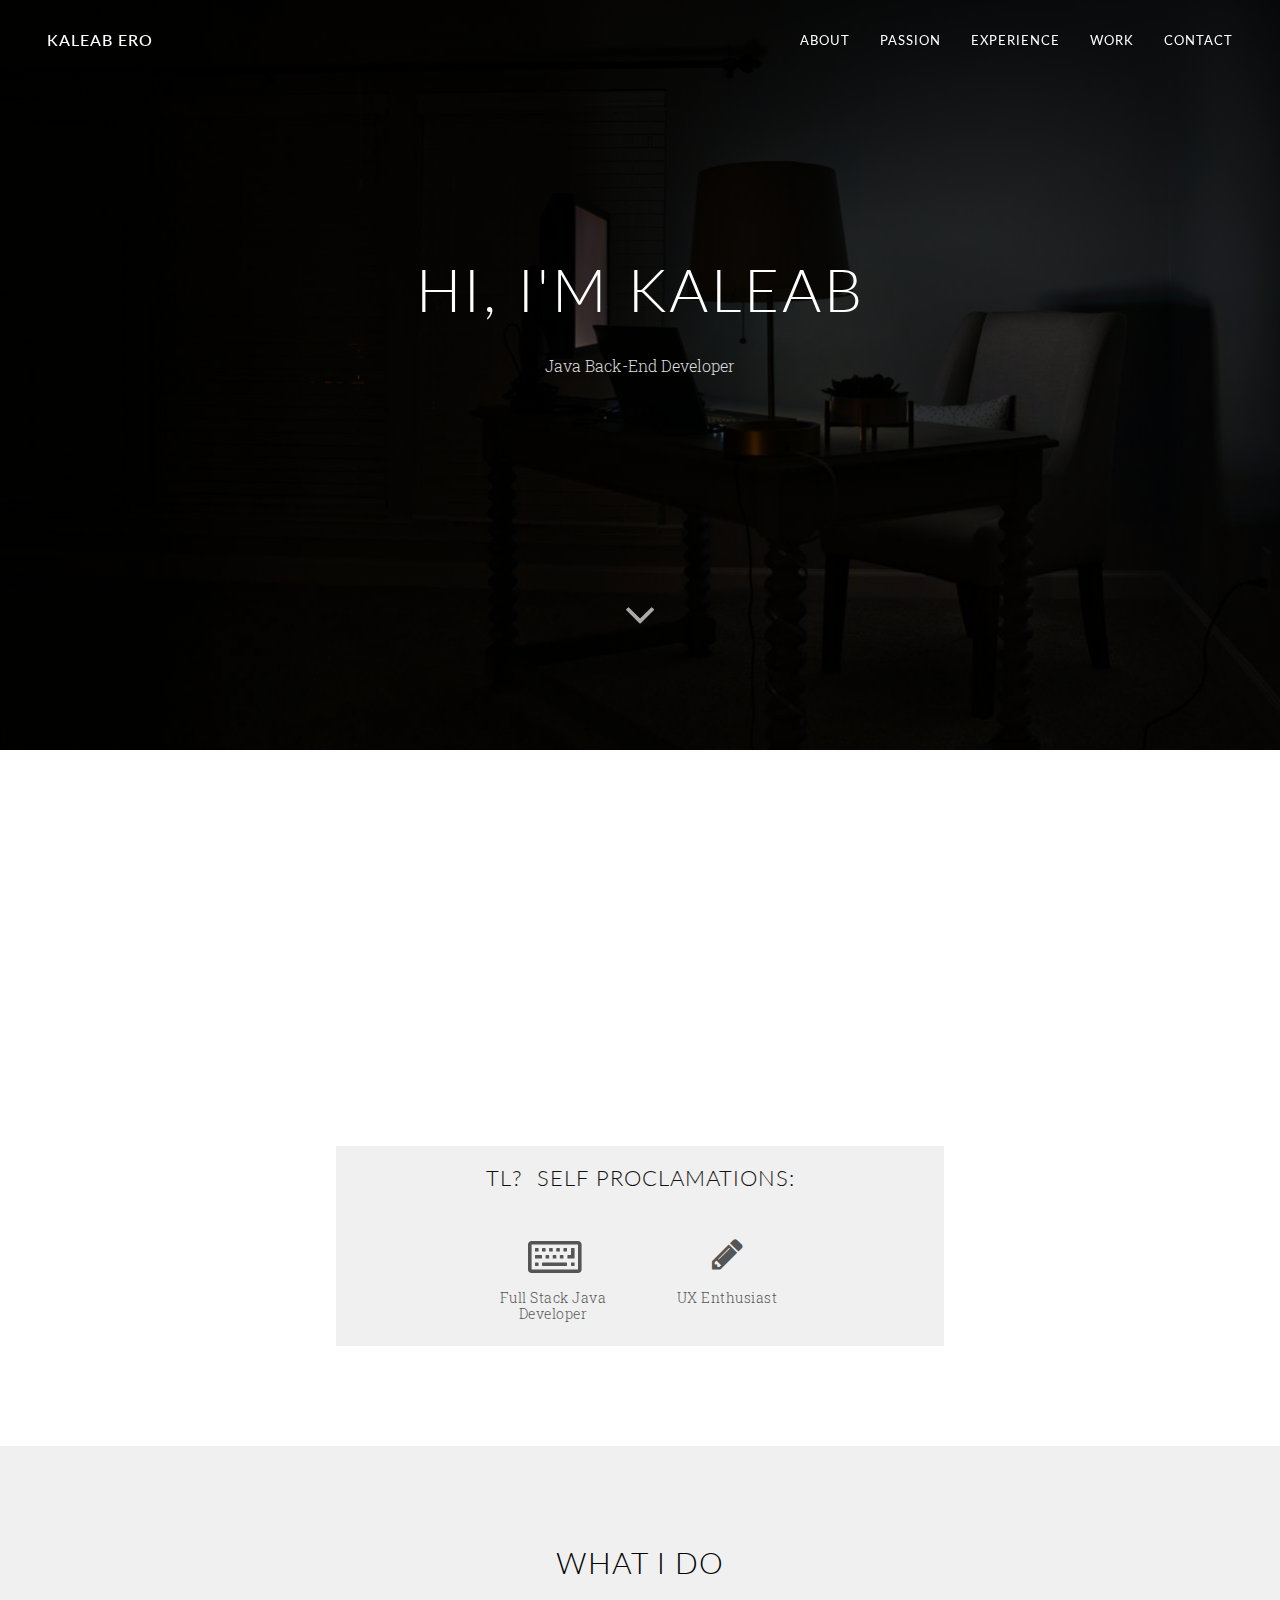
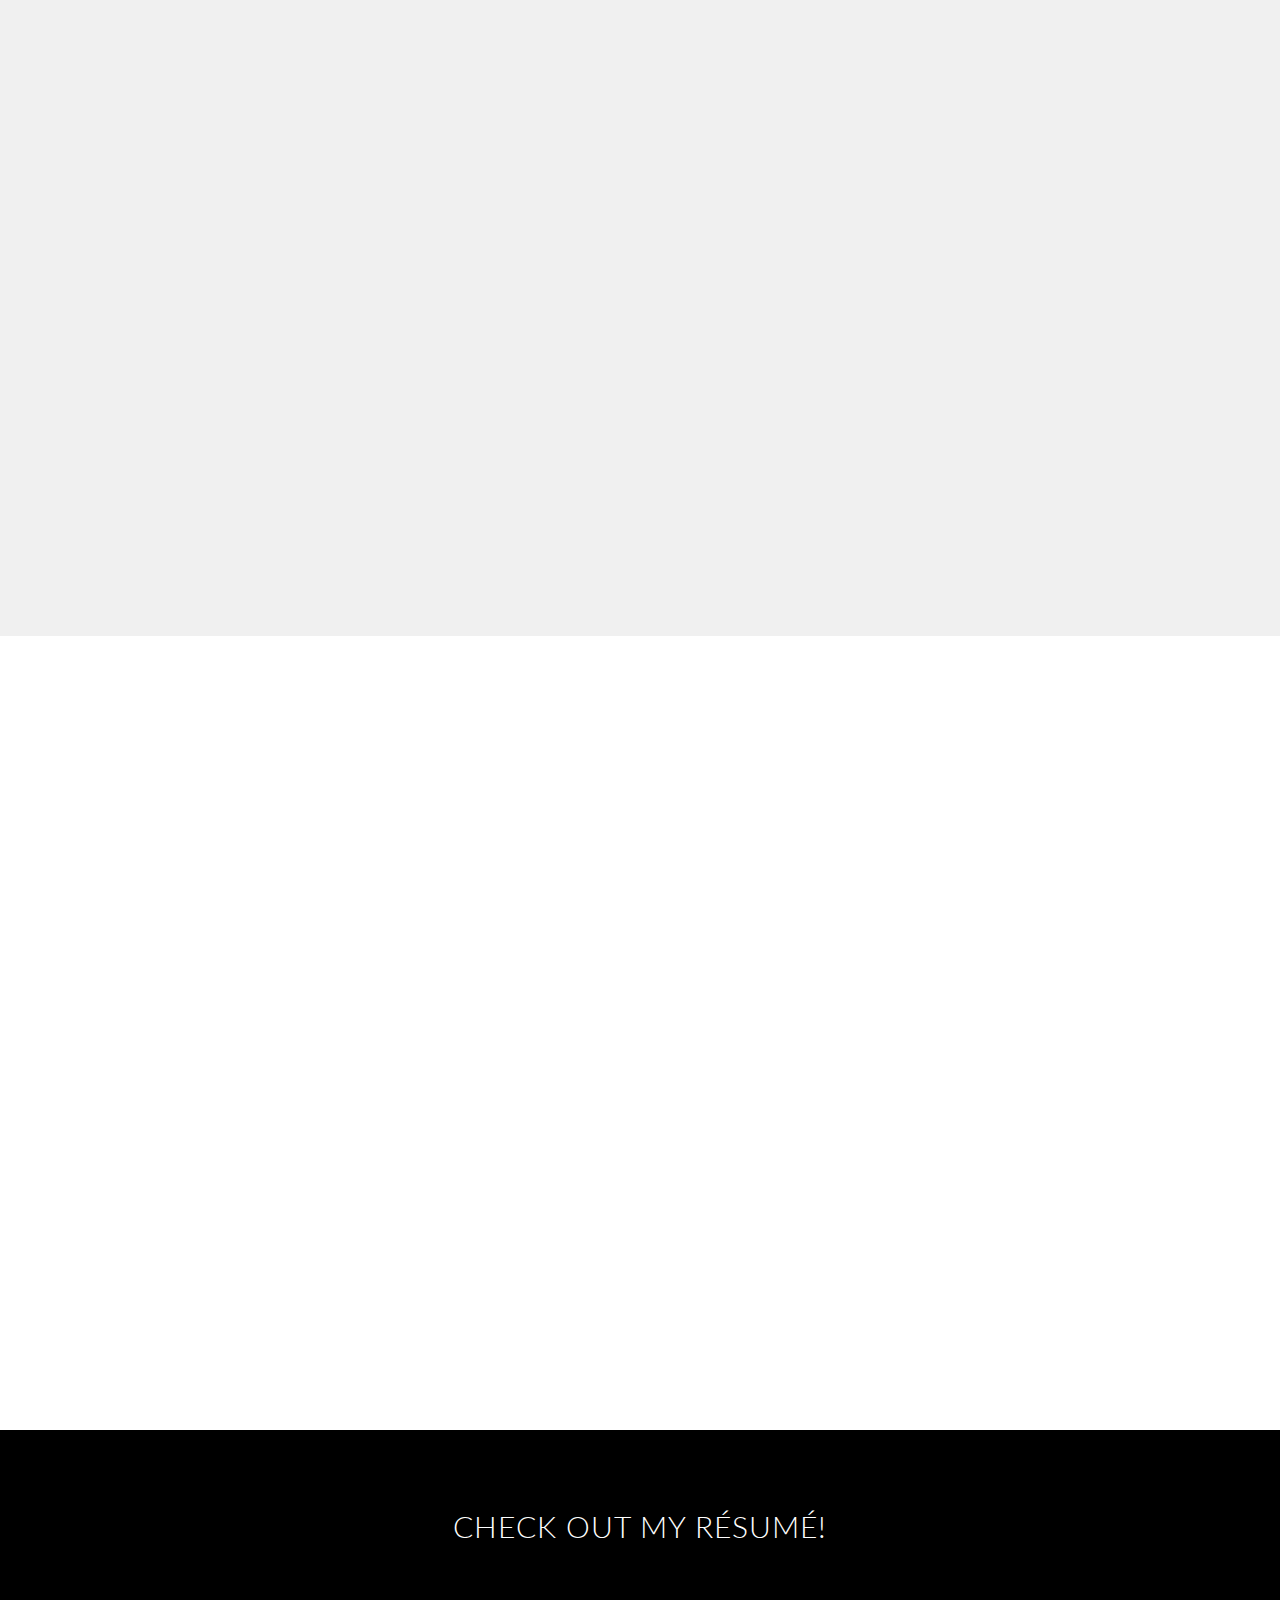
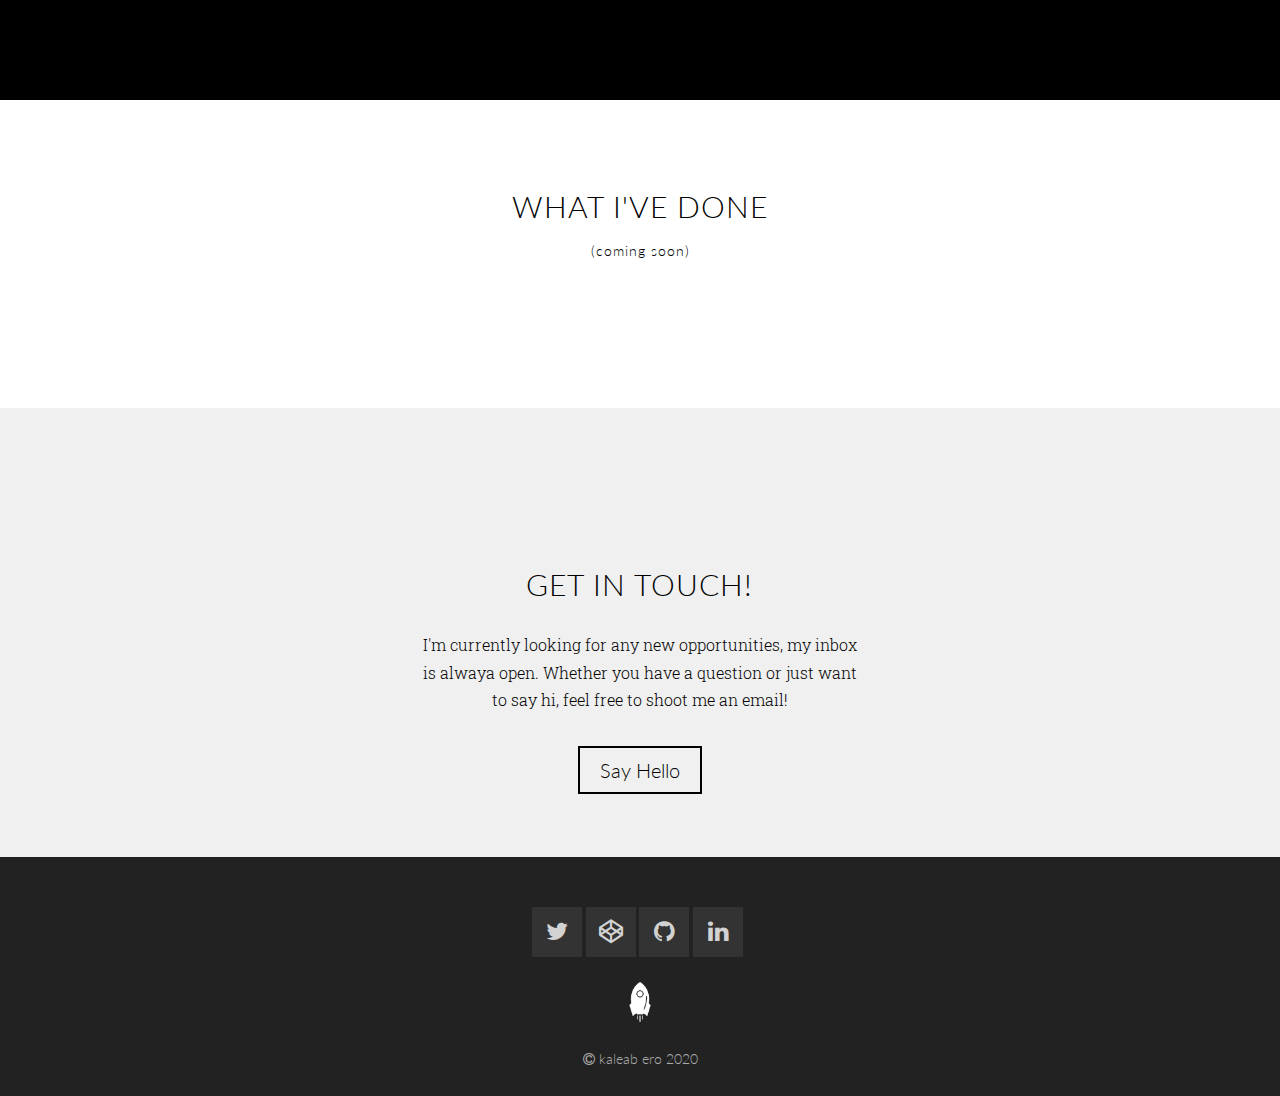
==== index.html @ da9c7adb "initialize changes" ====
<!DOCTYPE html>
<html lang="en">

<head prefix="og: http://ogp.me/ns#">
    <title>Kaleab Ero | Full Stack Java Developer </title>
    <meta charset="utf-8">
    <meta name="viewport" content="width=device-width, initial-scale=1.0" />
    <meta name="keywords" content="kaleab ero, kaleab, kaleab, kaleab-ero maharishi international university, university, student, web, website, computer, software, developer" />
    <meta name="author" content="Kaleab Ero" />
    <meta name="description" content="Web developer, UX Enthusiast, and everything in between." />
    <meta property="og:description" content="Web developer, UX Enthusiast, and everything in between." />
    <meta prefix="og: http://ogp.me/ns#" property="og:image" content="http://brittanychiang.com/img/social-image.png" />
    <meta property="og:image:type" content="image/png" />
    <meta property="og:title" content="Grima ero's Personal Website" />
    <!-- <meta property="og:url" content="" /> -->
    <meta property="og:type" content="website" />
    <link rel="shortcut icon" > <!--href="img/logo-transparent-00009C.png"-->
    <link rel="stylesheet" type="text/css" href="css/bootstrap.css">
    <link rel="stylesheet" type="text/css" href="font-awesome/css/font-awesome.min.css">
    <link rel="stylesheet" type="text/css" href="css/animate.css">
    <link rel="stylesheet" type="text/css" href="css/normalize.css">
    <link rel="stylesheet" type="text/css" href="css/styles.css">
    <link rel="stylesheet" type="text/css" href='https://fonts.googleapis.com/css?family=Lato:400,100,100italic,300,300italic,400italic,700,900,900italic,700italic'>
    <link rel="stylesheet" type="text/css" href='https://fonts.googleapis.com/css?family=Roboto+Slab:400,700,300,100'>
    <script src="https://ajax.googleapis.com/ajax/libs/jquery/1.11.1/jquery.min.js"></script>
</head>

<body id="page-top" data-spy="scroll" data-target=".navbar-custom" data-offset="100">
    <!-- <div id="loader-wrapper">
        <div id="loader"></div>
        <div class="loader-section section-top"></div>
        <div class="loader-section section-bottom"></div>
    </div> -->
    <div id="content">
        <!-- Navigation -->
        <nav class="navbar navbar-custom navbar-fixed-top" role="navigation">
            <div class="container">
                <div class="navbar-header page-scroll">
                    <button type="button" class="navbar-toggle" data-toggle="collapse" data-target=".navbar-main-collapse">
                        <i class="fa fa-2x fa-bars"></i>
                    </button>
                    <a class="navbar-brand page-scroll" href="https://kaleabero.github.io/V1/">
                        <!-- <img src="img/logo-transparent-white-30pt.png" /></a> --> kaleab ero
                </div>
                <div class="collapse navbar-collapse navbar-main-collapse">
                    <ul class="nav navbar-nav navbar-right">
                        <li class="hidden">
                            <a class="page-scroll" href="#page-top"></a>
                        </li>
                        <li><a class="page-scroll" href="#about">About</a></li>
                        <li><a class="page-scroll" href="#services">Passion</a></li>
                        <li><a class="page-scroll" href="#experience">Experience</a></li>
                        <li><a class="page-scroll" href="#portfolio">Work</a></li>
                        <li><a class="page-scroll" href="#contact">Contact</a></li>
                    </ul>
                </div>
            </div>
        </nav>
        <!-- Section: Introduction -->
        <section id="intro" class="intro text-center">
            <div class="overlay">
                <div class="intro-content">
                    <h1 class="animated fadeInDown delay-05s">Hi, I'm kaleab</strong>
                    </h1>
                    <p class="subtitle animated fadeInUp delay-05s">Java Back-End Developer</p>
                    <a class="fa fa-angle-down page-scroll" href="#about"></a>
                </div>
            </div>
        </section>
        <!-- Section: About -->
        <section id="about" class="text-center">
            <div class="overlay">
                <div class="container">
                    <div class="row">
                        <div class="col-md-8 col-md-offset-2 wp1">
                            <h2>A Little Bit About Me</h2>
                            <img src="img/headshot1-square4.JPG" class='img-circle' />
                            <p>
                                Hey! My name is kaleab, a java developer with a passion for back-end development and design. I'm highly skilled java back-end developer with 4 years of hands-on experience participating in the design and development of large-scale applications throughout the complete software development.
                                <br>
                                <br> When I'm not on the computer, I enjoy hiking, swimming, and petting dogs.
                            </p>
                        </div>
                    </div>
                    <div class="row text-center">
                        <div id="tl-dr">
                            <h3>TL?&nbsp;&nbsp;Self Proclamations:</h3>
                            <!-- <h4>Self Proclamations:</h4> -->
                            <div class="tldr-proc">
                                <div class="tldr-icon" id="tldr-keyboard"><i class="fa fa-keyboard-o"></i></div>
                                <h5>Full Stack Java Developer</h5>
                            </div>
                            <div class="tldr-proc">
                                <div class="tldr-icon"><i class="fa fa-pencil"></i></div>
                                <h5>UX Enthusiast</h5>
                            </div>
                            <div>
                            </div>
                        </div>
                    </div>
        </section>
        <!-- /Section: About -->
        <!-- Section: Services (Passions) -->
        <section id="services" class="text-center">
            <div class="container">
                <div class="row">
                    <div class="col-md-12">
                        <h2>What I Do</h2>
                        <div class="spacer-10"></div>
                        <div class="col-md-4 wp2">
                            <div class="icon"><i class="fa fa-laptop"></i></div>
                            <h3>Design</h3>
                            <p>Design isn't just what a product looks like and feels like on the outside. Design encompasses the internal functionality of a product as well as the overall user experience. I strive to design system and experiences that people can enjoy on all digital mediums.
                            </p>
                        </div>
                        <div class="col-md-4 wp2 delay-025s">
                            <div class="icon"><i class="fa fa-code"></i></div>
                            <h3>Development</h3>
                            <p>With a strong foundation in computer science, I'm passionate about system design and development, and interested in web and mobile app development. As I grow as a developer, I hope to write clean, readable code that can be used by others and leveraged to create beautiful software.</p>
                        </div>
                        <div class="col-md-4 wp2 delay-05s">
                            <div class="icon"><i class="fa fa-lightbulb-o"></i></div>
                            <h3>Involvement</h3>
                            <!--At Gondar University, I'm currently the web chair for <a href="http://nuwit.ccs.neu.edu" target="_blank">nuWiT</a> (NU Women in Tech) as well as a Teaching Assistant for the undergrad HCI course. -->
                            <p>I've been involved with the #HACK organization, and the INDIGITOUS organization as a problem-solver for solving different current issues.</p>
                        </div>
                    </div>
                </div>
            </div>
        </section>
        <!-- Section: Experience -->
        <section id="experience">
            <div class="container">
                <div class="row">
                    <div class="col-md-12">
                        <div class="col-md-10 col-md-offset-1 text-center wp3">
                            <h2>Experience</h2>
                            <p>I've been doing enterprise application for about 4 years, and I'm always eager to learn more in this fast paced industry.</p>
                        </div>
                        <!-- <div class="col-lg-12 col-md-8 col-xs-8 skills">
                            <ul class="skills-bar-container">
                                <label>HTML5</label>
                                <span class="percent" id="html-percent"></span>
                                <li>
                                    <span class="progressbar progressred wp3-1" id="progress-1"></span>
                                </li>
                                <label>CSS3 / Sass</label>
                                <span class="percent" id="css-percent"></span>
                                <li>
                                    <span class="progressbar progressblue wp3-2" id="progress-2"></span>
                                </li>
                                <label>Javascript / jQuery</label>
                                <span class="percent" id="javascript-percent"></span>
                                <li>
                                    <span class="progressbar progresspurple wp3-3" id="progress-3"></span>
                                </li>
                                <label>Java</label>
                                <span class="percent" id="angular-percent"></span>
                                <li>
                                    <span class="progressbar progressgreen wp3-4" id="progress-4"></span>
                                </li>
                                <label>MEAN Stack</label>
                                <span class="percent" id="php-percent"></span>
                                <li>
                                    <span class="progressbar progressorange wp3-5" id="progress-5"></span>
                                </li>
                            </ul>
                        </div> -->
                        <div class="col-sm-offset-1 col-xs-12 col-sm-6 col-md-10 skills-section wp3">
                            <h3>Some technologies I've worked with:</h3>
                            <div class="row">
                                <div class="col-xs-3 col-sm-2 col-md-2 skill-icon"><img class="img-responsive" src="img/skills/java.png"></div>
                                <div class="col-xs-3 col-sm-2 col-md-2 skill-icon"><img class="img-responsive" src="img/skills/spring.png" id="spring"></div>
                                <div class="col-xs-3 col-sm-2 col-md-2 skill-icon"><img class="img-responsive" src="img/skills/thymeleaf.png" id="thymeleaf"></div>
                                <!-- <div class="col-xs-3 col-sm-2 col-md-2 skill-icon"><img class="img-responsive" src="img/skills/springcloud.png" id="springcloud"></div> -->
                                <!-- <div class="col-xs-3 col-sm-2 col-md-2 skill-icon"><img class="img-responsive" src="img/skills/sass.png" id="sass"></div> -->
                                <div class="col-xs-3 col-sm-2 col-md-2 skill-icon"><img class="img-responsive" src="img/skills/html.png" id="html"></div>
                                <div class="col-xs-3 col-sm-2 col-md-2 skill-icon"><img class="img-responsive" src="img/skills/css.png" id="css"></div>
                                <div class="col-xs-3 col-sm-2 col-md-2 skill-icon"><img class="img-responsive" src="img/skills/js.png" id="js"></div>
                                <!-- <div class="col-xs-3 col-sm-2 col-md-2 skill-icon"><img class="img-responsive" src="img/skills/typescript.jpg" id="typescript"></div> -->
                                <!-- <div class="col-xs-3 col-sm-2 col-md-2 skill-icon"><img class="img-responsive" src="img/skills/python.png" id="python"></div> -->
                                <!-- <div class="col-xs-3 col-sm-2 col-md-2 skill-icon"><img class="img-responsive" src="img/skills/jquery.png" id="jquery"></div> -->
                                
                                <!-- <div class="col-xs-3 col-sm-2 col-md-2 skill-icon"><img class="img-responsive" src="img/skills/bootstrap.png" id="bootstrap"></div> -->
                                <!-- <div class="col-xs-3 col-sm-2 col-md-2 skill-icon"><img class="img-responsive" src="img/skills/C#.png" id="c#"></div> -->
                                <!-- <div class="col-xs-3 col-sm-2 col-md-2 skill-icon"><img class="img-responsive" src="img/skills/.net core.png" id="netcore"></div> -->
                                <!-- <div class="col-xs-3 col-sm-2 col-md-2 skill-icon"><img class="img-responsive" src="img/skills/foundation.png" id="foundation"></div> -->
                                <!-- <div class="col-xs-3 col-sm-2 col-md-2 skill-icon"><img class="img-responsive" src="img/skills/angular.png"></div> -->
                                <!-- <div class="col-xs-3 col-sm-2 col-md-2 skill-icon"><img class="img-responsive" src="img/skills/node.png" id="node"></div> -->
                                <div class="col-xs-3 col-sm-2 col-md-2 skill-icon"><img class="img-responsive" src="img/skills/sql.png" id="sql"></div>
                                <div class="col-xs-3 col-sm-2 col-md-2 skill-icon"><img class="img-responsive" src="img/skills/mongodb.png" id="mongodb"></div>
                                <div class="col-xs-3 col-sm-2 col-md-2 skill-icon"><img class="img-responsive" src="img/skills/postman.jpeg" id="postman"></div>
                                <div class="col-xs-3 col-sm-2 col-md-2 skill-icon"><img class="img-responsive" src="img/skills/github.png"></div>
                                <div class="col-xs-3 col-sm-2 col-md-2 skill-icon"><img class="img-responsive" src="img/skills/docker.png" id="docker"></div>
                                <!-- <div class="col-xs-3 col-sm-2 col-md-2 skill-icon"><img class="img-responsive" src="img/skills/photoshop.png"></div> -->
                                <!-- <div class="col-xs-3 col-sm-2 col-md-2 skill-icon"><img class="img-responsive" src="img/skills/indesign.png"></div> -->
                                <div class="col-xs-3 col-sm-2 col-md-2 skill-icon"><img class="img-responsive" src="img/skills/jira.png"></div>
                                <div class="col-xs-3 col-sm-2 col-md-2 skill-icon"><img class="img-responsive" src="img/skills/linux.png"></div>
                                <div class="col-xs-3 col-sm-2 col-md-2 skill-icon"><img class="img-responsive" src="img/skills/windows.jpg" id="windows"></div>
                                <!-- <div class="col-xs-3 col-sm-2 col-md-2 skill-icon"><img class="img-responsive" src="img/skills/tumblr.png"></div> -->
                            </div>
                        </div>
                        <!-- <div class="col-xs-12 col-sm-offset-1 col-sm-4 col-md-offset-1 col-md-3 employment wp3">
                            <div class="text-center places-worked">
                                <h3>Where I've Worked:</h3> -->
                                <!-- <a href="http://www.starry.com/" target="_blank">
                                    <img id="starry-logo" src="img/starry-logo.png" alt="Starry" />
                                </a> -->
                                <!-- <a href="http://www.mullenloweus.com/" target="_blank">
                                    <img id="mullen-logo" src="img/mullen-octopus.png" alt="Mullen" />
                                </a>
                                <a href="http://www.ccs.neu.edu/" target="_blank">
                                    <img id="nu-logo" src="img/nu-logo.png" alt="Northeastern" />
                                </a>
                                <a href="#" target="_blank">
                                    Custor Computing plc
                                </a>
                            </div>
                        </div> -->
                    </div>
                    <!-- /col-->
                </div>
                <!-- /row -->
            </div>
            <!-- Container-->
        </section>
        <!-- /Section: Experience -->
        <!-- Section: Resume -->
        <section id="resume">
            <div class="text-center">
                <div class="overlay">
                    <div class="container">
                        <div class="row">
                            <div class="col-md-12">
                                <h2>Check out my résumé!</h2>
                                <div id="resume-button">
                                    <a class="resume-btn wp4" href="erokaleabResume.pdf" target="_blank">Grab A Copy</a>
                                </div>
                            </div>
                        </div>
                        <!-- row -->
                    </div>
                    <!-- container -->
                </div>
            </div>
        </section>
        <!-- /Section: Resume -->
        <!-- Section: Portfolio -->
        <section id="portfolio">
            <div class="container">
                <div class="col-lg-12 text-center">
                    <h2 class="section-heading">What I've Done</h2>
                    <h5 class="coming-soon">(coming soon)</h5>
                </div>
                <!-- <div class="row portfolio-row"> -->
                    <!-- <div class="portfolio-item-wrapper wp5">
                        <div class="portfolio-item" data-toggle="modal" href="#courseSourceModal">
                            <div class="portfolio-overlay"></div>
                            <div class="links">
                                <a class="image-link"><i class="fa fa-search-plus"></i></a> -->
                                <!-- <a href="https://google.com" target="_blank"><i class="fa fa-link"></i></a> -->
                            <!-- </div>
                            <img src="img/CourseSource.png" alt="image">
                            <div class="portfolio-info">
                                <h3>CourseSource</h3>
                            </div>
                        </div>
                    </div> -->
                    <!-- <div class="portfolio-item-wrapper wp5">
                        <div class="portfolio-item" data-toggle="modal" href="#feedbackLoopModal">
                            <div class="portfolio-overlay"></div>
                            <div class="links">
                                <a class="image-link"><i class="fa fa-search-plus"></i></a> -->
                                <!-- <a href="https://google.com" target="_blank"><i class="fa fa-link"></i></a> -->
                            <!-- </div>
                            <img src="img/feedback-loop.png" alt="image">
                            <div class="portfolio-info">
                                <h3>Feedback Loop</h3>
                            </div>
                        </div>
                    </div>
                    <div class="portfolio-item-wrapper wp5">
                        <div class="portfolio-item" data-toggle="modal" href="#webdevModal">
                            <div class="portfolio-overlay"></div>
                            <div class="links">
                                <a class="image-link"><i class="fa fa-search-plus"></i></a> -->
                                <!-- <a href="https://google.com" target="_blank"><i class="fa fa-link"></i></a> -->
                            <!-- </div>
                            <img src="img/webdev-home.png" alt="image">
                            <div class="portfolio-info">
                                <h3>Web Dev Homepage</h3>
                            </div>
                        </div>
                    </div>
                    <div class="portfolio-item-wrapper wp5">
                        <div class="portfolio-item" data-toggle="modal" href="#fontipsumsModal">
                            <div class="portfolio-overlay"></div>
                            <div class="links">
                                <a class="image-link"><i class="fa fa-search-plus"></i></a> -->
                                <!-- <a href="https://google.com" target="_blank"><i class="fa fa-link"></i></a> -->
                            <!-- </div>
                            <img src="img/fontipsums.png" alt="image">
                            <div class="portfolio-info">
                                <h3>FontIpsums</h3>
                            </div>
                        </div>
                    </div>
                    <div class="portfolio-item-wrapper wp5">
                        <div class="portfolio-item" data-toggle="modal" href="#nuwitModal">
                            <div class="portfolio-overlay"></div>
                            <div class="links">
                                <a class="image-link"><i class="fa fa-search-plus"></i></a> -->
                                <!-- <a href="https://google.com" target="_blank"><i class="fa fa-link"></i></a> -->
                            <!-- </div>
                            <img src="img/nuwit.png" alt="image">
                            <div class="portfolio-info">
                                <h3>NU Women in Tech</h3>
                            </div>
                        </div>
                    </div>
                    <div class="portfolio-item-wrapper wp5">
                        <div class="portfolio-item" data-toggle="modal" href="#oneCardForAllModal">
                            <div class="portfolio-overlay"></div>
                            <div class="links">
                                <a class="image-link"><i class="fa fa-search-plus"></i></a> -->
                                <!-- <a href="https://google.com" target="_blank"><i class="fa fa-link"></i></a> -->
                            <!-- </div>
                            <img src="img/onecardforall.png" alt="image">
                            <div class="portfolio-info">
                                <h3>One Card For All</h3>
                            </div>
                        </div>
                    </div>
                    <div class="portfolio-item-wrapper wp5">
                        <div class="portfolio-item" data-toggle="modal" href="#medMilModal">
                            <div class="portfolio-overlay"></div>
                            <div class="links">
                                <a class="image-link"><i class="fa fa-search-plus"></i></a> -->
                                <!-- <a href="https://google.com" target="_blank"><i class="fa fa-link"></i></a> -->
                            <!-- </div>
                            <img src="img/medmil.png" alt="image">
                            <div class="portfolio-info">
                                <h3>Medicine and the Military</h3>
                            </div>
                        </div>
                    </div>
                    <div class="portfolio-item-wrapper wp5">
                        <div class="portfolio-item" data-toggle="modal" href="#humankindaModal">
                            <div class="portfolio-overlay"></div>
                            <div class="links">
                                <a class="image-link"><i class="fa fa-search-plus"></i></a> -->
                                <!-- <a href="https://google.com" target="_blank"><i class="fa fa-link"></i></a> -->
                            <!-- </div>
                            <img src="img/humankinda_tumblr.png" alt="image">
                            <div class="portfolio-info">
                                <h3>JetBlue HumanKinda Tumblr</h3>
                            </div>
                        </div>
                    </div>
                    <div class="portfolio-item-wrapper wp5">
                        <div class="portfolio-item" data-toggle="modal" href="#uscModal">
                            <div class="portfolio-overlay"></div>
                            <div class="links">
                                <a class="image-link"><i class="fa fa-search-plus"></i></a> -->
                                <!-- <a href="https://google.com" target="_blank"><i class="fa fa-link"></i></a> -->
                            <!-- </div>
                            <img src="img/USC-iphone6s.png" alt="image">
                            <div class="portfolio-info">
                                <h3>U.S. Cellular</h3>
                            </div>
                        </div>
                    </div>
                    <div class="portfolio-item-wrapper wp5">
                        <div class="portfolio-item" data-toggle="modal" href="#lovesacModal">
                            <div class="portfolio-overlay"></div>
                            <div class="links">
                                <a class="image-link"><i class="fa fa-search-plus"></i></a> -->
                                <!-- <a href="https://google.com" target="_blank"><i class="fa fa-link"></i></a> -->
                            <!-- </div>
                            <img src="img/lovesac_tumblr.png" alt="image">
                            <div class="portfolio-info">
                                <h3>Lovesac Roots Tumblr</h3>
                            </div>
                        </div>
                    </div>
                    <div class="portfolio-item-wrapper wp5 delay-025s">
                        <div class="portfolio-item" data-toggle="modal" href="#mullen_comModal">
                            <div class="portfolio-overlay"></div>
                            <div class="links">
                                <a class="image-link"><i class="fa fa-search-plus"></i></a> -->
                                <!-- <a href="https://google.com" target="_blank"><i class="fa fa-link"></i></a> -->
                            <!-- </div>
                            <img src="img/mullen_com.png" alt="image">
                            <div class="portfolio-info">
                                <h3>Mullen Lowe U.S. Website</h3>
                            </div>
                        </div>
                    </div>
                    <div class="portfolio-item-wrapper wp5">
                        <div class="portfolio-item" data-toggle="modal" href="#bookmarksModal">
                            <div class="portfolio-overlay"></div>
                            <div class="links">
                                <a class="image-link"><i class="fa fa-search-plus"></i></a> -->
                                <!-- <a href="https://google.com" target="_blank"><i class="fa fa-link"></i></a> -->
                            <!-- </div>
                            <img src="img/bookmarks-site.png" alt="image">
                            <div class="portfolio-info">
                                <h3>Personal Bookmarks</h3>
                            </div>
                        </div>
                    </div>
                    <div class="portfolio-item-wrapper wp5">
                        <div class="portfolio-item" data-toggle="modal" href="#calendrModal">
                            <div class="portfolio-overlay"></div>
                            <div class="links">
                                <a class="image-link"><i class="fa fa-search-plus"></i></a> -->
                                <!-- <a href="https://google.com" target="_blank"><i class="fa fa-link"></i></a> -->
                            <!-- </div>
                            <img src="img/calendr.jpg" alt="image">
                            <div class="portfolio-info">
                                <h3>Calendr</h3>
                            </div>
                        </div>
                    </div>
                    <div class="portfolio-item-wrapper wp5 delay-025s">
                        <div class="portfolio-item" data-toggle="modal" href="#hciWebsiteModal">
                            <div class="portfolio-overlay"></div>
                            <div class="links">
                                <a class="image-link"><i class="fa fa-search-plus"></i></a> -->
                                <!-- <a href="https://google.com" target="_blank"><i class="fa fa-link"></i></a> -->
                            <!-- </div>
                            <img src="img/hciwebsite.jpg" alt="image">
                            <div class="portfolio-info">
                                <h3>HCI Website</h3>
                            </div>
                        </div>
                    </div>
                    <div class="portfolio-item-wrapper wp5 delay-05s">
                        <div class="portfolio-item" data-toggle="modal" href="#oblivionThemesModal">
                            <div class="portfolio-overlay"></div>
                            <div class="links">
                                <a class="image-link"><i class="fa fa-search-plus"></i></a> -->
                                <!-- <a href="https://google.com" target="_blank"><i class="fa fa-link"></i></a> -->
                            <!-- </div>
                            <img src="img/oblivionthemes.jpg" alt="image">
                            <div class="portfolio-info">
                                <h3>Oblivion Themes</h3>
                            </div>
                        </div>
                    </div>
                </div> -->
            </div>
        </section>
        <!--************************** PORTFOLIO MODALS **************************-->
        <!-- CourseSource MODAL -->
        <div class="modal fade" id="courseSourceModal" tabindex="-1" role="dialog" aria-labelledby="courseSourceModal" aria-hidden="true">
            <div class="modal-dialog">
                <div class="modal-content">
                    <div class="modal-header">
                        <button type="button" class="close" data-dismiss="modal" aria-hidden="true">&times;</button>
                        <h4 class="modal-title">CourseSource</h4>
                        <h6 class="modal-title-description">Web App</h6>
                    </div>
                    <div class="modal-body">
                        <p>
                            <img class="img-responsive img-centered" src="img/CourseSource.png" alt="">
                        </p>
                        <p class="modal-description">CourseSource is a web application that was built with the MEAN stack for my web development class. I wanted to build this web app to help Northeastern Students have a better experience and more functionalities while browsing the courses offered at Northeastern, especially during registration season. </br>I'm sure many Northeastern students would agree with me that our student portal is in need of a major upgrade, and this web app is just a small example of what our student portal could be like.</p>
                        <p class="visit"><a href="http://webdevspring2016-chiangbrittany.rhcloud.com/project/client/#/login" target="_blank" id="visit-btn">Visit Site</a> or <a href="https://github.com/bchiang7/WebDevSpring2016/tree/master/public/project" target="_blank" id="visit-btn">View Source</a></p>
                    </div>
                    <div class="modal-footer">
                        <button type="button" class="btn btn-default" data-dismiss="modal">Close</button>
                    </div>
                </div>
            </div>
        </div>
        <!-- Feedback Loop MODAL -->
        <div class="modal fade" id="feedbackLoopModal" tabindex="-1" role="dialog" aria-labelledby="fontipsumsModal" aria-hidden="true">
            <div class="modal-dialog">
                <div class="modal-content">
                    <div class="modal-header">
                        <button type="button" class="close" data-dismiss="modal" aria-hidden="true">&times;</button>
                        <h4 class="modal-title">Feedback Loop</h4>
                        <h6 class="modal-title-description">Final Project</h6>
                    </div>
                    <div class="modal-body">
                        <p>
                            <img class="img-responsive img-centered" src="img/feedback-loop.png" alt="">
                        </p>
                        <p class="modal-description">This site was my final project for 5D Foundations: Experience and Drawing. Dubbed "The Emotion Machine", the goal for the project was to use HTML and CSS to create a website which elicits an emotion from the user's interaction with it or engages its user with a particular sort of experience in mind.</p>
                        <Br>
                        <p class="modal-description"><strong>Note:</strong> For an optimal experience, use chrome with your sound on</p>
                        <p class="modal-description"><strong>Warning:</strong> Very resource heavy &mdash; efficiency &amp; optimization was definitely not a concern for this project.</p>
                        <p class="visit"><a href="http://brittanychiang.com/feedback-loop/" target="_blank" id="visit-btn">Visit Site</a> or <a href="https://github.com/bchiang7/feedback-loop" target="_blank" id="visit-btn">View Source</a></p>
                    </div>
                    <div class="modal-footer">
                        <button type="button" class="btn btn-default" data-dismiss="modal">Close</button>
                    </div>
                </div>
            </div>
        </div>
        <!-- Web Dev Homepage MODAL -->
        <div class="modal fade" id="webdevModal" tabindex="-1" role="dialog" aria-labelledby="fontipsumsModal" aria-hidden="true">
            <div class="modal-dialog">
                <div class="modal-content">
                    <div class="modal-header">
                        <button type="button" class="close" data-dismiss="modal" aria-hidden="true">&times;</button>
                        <h4 class="modal-title">Web Development Homepage</h4>
                        <h6 class="modal-title-description">Landing Page</h6>
                    </div>
                    <div class="modal-body">
                        <p>
                            <img class="img-responsive img-centered" src="img/webdev-home.png" alt="">
                        </p>
                        <p class="modal-description">This was a very simple landing page I made for my web development class, hosted on Openshift. It contains a small blurb and the various links required by the professor.</p>
                        <Br>
                        <p class="modal-description"><strong>Note:</strong> The live assignment is not working due to having to remove functionality from the assignment to make my final project run smoothly.</p>
                        <p class="visit"><a href="http://webdevspring2016-chiangbrittany.rhcloud.com/" target="_blank" id="visit-btn">Visit Site</a></p>
                    </div>
                    <div class="modal-footer">
                        <button type="button" class="btn btn-default" data-dismiss="modal">Close</button>
                    </div>
                </div>
            </div>
        </div>
        <!-- FontIpsums MODAL -->
        <div class="modal fade" id="fontipsumsModal" tabindex="-1" role="dialog" aria-labelledby="fontipsumsModal" aria-hidden="true">
            <div class="modal-dialog">
                <div class="modal-content">
                    <div class="modal-header">
                        <button type="button" class="close" data-dismiss="modal" aria-hidden="true">&times;</button>
                        <h4 class="modal-title">Fontipsums</h4>
                        <h6 class="modal-title-description">Website</h6>
                    </div>
                    <div class="modal-body">
                        <p>
                            <img class="img-responsive img-centered" src="img/fontipsums.png" alt="">
                        </p>
                        <p class="modal-description">I really enjoy typography and recently became semi-obssessed with discovering new font pairings. I whipped up this simple website to display some of my favorite pairings combined with some fun lorem ipsum variations I found on the web.</p>
                        <p class="visit"><a href="http://brittanychiang.com/fontipsums/" target="_blank" id="visit-btn">Visit Site</a> or <a href="https://github.com/bchiang7/fontipsums" target="_blank" id="visit-btn">View Source</a></p>
                    </div>
                    <div class="modal-footer">
                        <button type="button" class="btn btn-default" data-dismiss="modal">Close</button>
                    </div>
                </div>
            </div>
        </div>
        <!-- nuWiT MODAL -->
        <div class="modal fade" id="nuwitModal" tabindex="-1" role="dialog" aria-labelledby="nuwitModal" aria-hidden="true">
            <div class="modal-dialog">
                <div class="modal-content">
                    <div class="modal-header">
                        <button type="button" class="close" data-dismiss="modal" aria-hidden="true">&times;</button>
                        <h4 class="modal-title">Northeastern University Women in Tech</h4>
                        <h6 class="modal-title-description">Club Website</h6>
                    </div>
                    <div class="modal-body">
                        <p>
                            <img class="img-responsive img-centered" src="img/nuwit.png" alt="">
                        </p>
                        <p class="modal-description">While serving on the e-board as web chair for Northeastern University Women in Technology (NU WiT), I did a complete overhaul on the club website. I designed and built the new website from the ground up. I was responsible for the upkeeping and maintainence of the site.</p>
                        <p class="visit"><a href="http://nuwit.ccs.neu.edu/" target="_blank" id="visit-btn">Visit Site</a> or <a href="https://github.com/nuwit/website" target="_blank" id="visit-btn">View Source</a></p>
                    </div>
                    <div class="modal-footer">
                        <button type="button" class="btn btn-default" data-dismiss="modal">Close</button>
                    </div>
                </div>
            </div>
        </div>
        <!-- ONE CARD FOR ALL MODAL -->
        <div class="modal fade" id="oneCardForAllModal" tabindex="-1" role="dialog" aria-labelledby="oneCardForAllModal" aria-hidden="true">
            <div class="modal-dialog">
                <div class="modal-content">
                    <div class="modal-header">
                        <button type="button" class="close" data-dismiss="modal" aria-hidden="true">&times;</button>
                        <h4 class="modal-title">One Card For All</h4>
                        <h6 class="modal-title-description">Mullen's Holiday Card 2015</h6>
                    </div>
                    <div class="modal-body">
                        <p>
                            <img class="img-responsive img-centered" src="img/onecardforall.png" alt="">
                        </p>
                        <p class="modal-description">In the spirit of wishing the world peace and joy during the 2015 holiday season, Mullen built a site around an algorithm that generates a holiday greeting to each and every person on the planet. We also accounted for newcomers being added at an amazing rate. Overall, the website is a tranquil, animated experience. As new names appear, visitors can watch them fall, like snowflakes, onto a stylized world map. Users can also find their own name and see it as part of the world collective.</p>
                        <br>
                        <p class="modal-description">Check out this short <b><a href="https://vimeo.com/152734803" target="_blank">video</a></b> describing the project!</p>
                        <p class="visit"><a href="http://onecardforall.org" target="_blank" id="visit-btn">Visit Site</a></p>
                    </div>
                    <div class="modal-footer">
                        <button type="button" class="btn btn-default" data-dismiss="modal">Close</button>
                    </div>
                </div>
            </div>
        </div>
        <!-- MED MIL MODAL -->
        <div class="modal fade" id="medMilModal" tabindex="-1" role="dialog" aria-labelledby="medMilModal" aria-hidden="true">
            <div class="modal-dialog">
                <div class="modal-content">
                    <div class="modal-header">
                        <button type="button" class="close" data-dismiss="modal" aria-hidden="true">&times;</button>
                        <h4 class="modal-title">Medicine and the Military</h4>
                        <h6 class="modal-title-description">Website</h6>
                    </div>
                    <div class="modal-body">
                        <p>
                            <img class="img-responsive img-centered" src="img/medmil.png" alt="">
                        </p>
                        <p class="modal-description">Medicine and the Military is one of the Department of Defense sites I was involved in working on while at Mullen. I worked on various elements of the website, including the full bleed header video, many design tweaks, and the overall experience in general.</p>
                        <p class="visit"><a href="http://medicineandthemilitary.com" target="_blank" id="visit-btn">Visit Site</a></p>
                    </div>
                    <div class="modal-footer">
                        <button type="button" class="btn btn-default" data-dismiss="modal">Close</button>
                    </div>
                </div>
            </div>
        </div>
        <!-- HUMANKINDA MODAL -->
        <div class="modal fade" id="humankindaModal" tabindex="-1" role="dialog" aria-labelledby="mullen_comModal" aria-hidden="true">
            <div class="modal-dialog">
                <div class="modal-content">
                    <div class="modal-header">
                        <button type="button" class="close" data-dismiss="modal" aria-hidden="true">&times;</button>
                        <h4 class="modal-title">JetBlue HumanKinda</h4>
                        <h6 class="modal-title-description">Tumblr Site</h6>
                    </div>
                    <div class="modal-body">
                        <p>
                            <img class="img-responsive img-centered" src="img/humankinda_tumblr.png" alt="">
                        </p>
                        <p class="modal-description">At Mullen, I played a major role in the development and design of this Tumblr site to complement JetBlue's new HumanKinda documentary. The site houses the video documentary at the top, the many graphics created by Mullen for the campaign, and an interactive quiz to determine how "HumanKinda" you are.
                            <br> Read more about this project on <a href="http://www.adweek.com/adfreak/jetblue-makes-16-minute-film-about-being-less-busy-and-its-surprisingly-fun-167714" target="_blank">AdWeek</a>, <a href="http://www.fastcocreate.com/3052562/see-how-ridiculously-busy-we-all-are-in-humankinda-a-short-film-from-jetblue" target="_blank">Fast Company</a>, and <a href="http://digiday.com/brands/humankinda-jetblue-makes-first-foray-longform-content/" target="_blank">Digiday</a>!</p>
                        <p class="visit"><a href="https://us.mullenlowe.com/work/humankinda/" target="_blank" id="visit-btn">Visit Site</a></p>
                    </div>
                    <div class="modal-footer">
                        <button type="button" class="btn btn-default" data-dismiss="modal">Close</button>
                    </div>
                </div>
            </div>
        </div>
        <!-- US CELLULAR MODAL -->
        <div class="modal fade" id="uscModal" tabindex="-1" role="dialog" aria-labelledby="uscModal" aria-hidden="true">
            <div class="modal-dialog">
                <div class="modal-content">
                    <div class="modal-header">
                        <button type="button" class="close" data-dismiss="modal" aria-hidden="true">&times;</button>
                        <h4 class="modal-title">U.S. Cellular Landing Pages</h4>
                        <h6 class="modal-title-description">Static Template Promo Sites</h6>
                    </div>
                    <div class="modal-body">
                        <p>
                            <img class="img-responsive img-centered" src="img/USC-iphone6s.png" alt="">
                        </p>
                        <p class="modal-description">At Mullen, I was resonsible for the development of several of U.S. Cellular's landing pages. Each landing page was for a different campaign, and each page lived in U.S. Cellular's static template.
                            <br> A few pages I built can be found <b><a href="http://www.uscellular.com/uscellular/common/digitalLandingTemplate.jsp?id=m&page=podnetworkrw.html" target="_blank">here</a></b>, <b><a href="http://www.uscellular.com/uscellular/common/digitalLandingTemplate.jsp?id=m&page=promo-iphone6s.html" target="_blank">here</a></b>, and <b><a href="http://www.uscellular.com/uscellular/common/digitalLandingTemplate.jsp?id=m&page=holiday15.html" target="_blank">here</a></b>.
                        </p>
                    </div>
                    <div class="modal-footer">
                        <button type="button" class="btn btn-default" data-dismiss="modal">Close</button>
                    </div>
                </div>
            </div>
        </div>
        <!-- MULLEN DISPLAYS MODAL -->
        <div class="modal fade" id="displaysModal" tabindex="-1" role="dialog" aria-labelledby="mullen_comModal" aria-hidden="true">
            <div class="modal-dialog">
                <div class="modal-content">
                    <div class="modal-header">
                        <button type="button" class="close" data-dismiss="modal" aria-hidden="true">&times;</button>
                        <h4 class="modal-title">Mullen Display Screens</h4>
                        <h6 class="modal-title-description"></h6>
                    </div>
                    <div class="modal-body">
                        <p>
                            <img class="img-responsive img-centered" src="img/mullen_displays_fit.png" alt="">
                        </p>
                        <p class="modal-description">I was involved in the prototyping and initial development of Mullen Display Screens, which was an in-house project at Mullen Lowe's Boston office. This site is displayed on various TV screens around the office as an convenient way to keep employees and guests informed about what goes on at Mullen Lowe. With a Wordpress backend, it's easy for Mullen employees to maintain and update the information displayed by the site.</p>
                    </div>
                    <div class="modal-footer">
                        <button type="button" class="btn btn-default" data-dismiss="modal">Close</button>
                    </div>
                </div>
            </div>
        </div>
        <!-- LOVESAC MODAL -->
        <div class="modal fade" id="lovesacModal" tabindex="-1" role="dialog" aria-labelledby="mullen_comModal" aria-hidden="true">
            <div class="modal-dialog">
                <div class="modal-content">
                    <div class="modal-header">
                        <button type="button" class="close" data-dismiss="modal" aria-hidden="true">&times;</button>
                        <h4 class="modal-title">Lovesac</h4>
                        <h6 class="modal-title-description">Tumblr Site</h6>
                    </div>
                    <div class="modal-body">
                        <p>
                            <img class="img-responsive img-centered" src="img/lovesac_tumblr.png" alt="">
                        </p>
                        <p class="modal-description">For Lovesac's 20th anniversary, Mullen built this Tumblr timeline site to document Lovesac's history juxtaposed with different cultural trends and pop culture throughout the years. I inherited the code for this shortly before launch, and was responsible for finishing the development on a tight deadline, as well as handling hotfixes.</p>
                        <p class="visit"><a href="http://roots.lovesac.com" target="_blank" id="visit-btn">Visit Site</a></p>
                    </div>
                    <div class="modal-footer">
                        <button type="button" class="btn btn-default" data-dismiss="modal">Close</button>
                    </div>
                </div>
            </div>
        </div>
        <!-- MULLEN.COM MODAL -->
        <div class="modal fade" id="mullen_comModal" tabindex="-1" role="dialog" aria-labelledby="mullen_comModal" aria-hidden="true">
            <div class="modal-dialog">
                <div class="modal-content">
                    <div class="modal-header">
                        <button type="button" class="close" data-dismiss="modal" aria-hidden="true">&times;</button>
                        <h4 class="modal-title">MullenLoweUS.com</h4>
                        <h6 class="modal-title-description">Mullen Lowe's Website</h6>
                    </div>
                    <div class="modal-body">
                        <p>
                            <img class="img-responsive img-centered" src="img/mullen_com.png" alt="">
                        </p>
                        <p class="modal-description">In the beginning of my co-op at Mullen, I tackled and fixed many major bugs and blockers for the company website. I worked with digital producers to create a site style guide and optimized the homepage particle image across all browsers.</p>
                        <p class="visit"><a href="http://us.mullenlowe.com/" target="_blank" id="visit-btn">Visit Site</a></p>
                    </div>
                    <div class="modal-footer">
                        <button type="button" class="btn btn-default" data-dismiss="modal">Close</button>
                    </div>
                </div>
            </div>
        </div>
        <!-- BOOKMARKS MODAL -->
        <div class="modal fade" id="bookmarksModal" tabindex="-1" role="dialog" aria-labelledby="bookmarksModal" aria-hidden="true">
            <div class="modal-dialog">
                <div class="modal-content">
                    <div class="modal-header">
                        <button type="button" class="close" data-dismiss="modal" aria-hidden="true">&times;</button>
                        <h4 class="modal-title">Bookmarks</h4>
                        <h6 class="modal-title-description">A Compilation of Front End Dev Bookmarks</h6>
                    </div>
                    <div class="modal-body">
                        <p>
                            <img class="img-responsive img-centered" src="img/bookmarks-site.png" alt="">
                        </p>
                        <p class="modal-description">One day I realized my bookmarks folder was overflowing and disorganized. So, I decided to make what I had always hoped my bookmarks folder to look like. This site is essentially a visualization of my bookmarks folder, and also a resource for other developers and designers. This site is mainly for my personal reference, but hopefully, other people find it useful.</p>
                        <br>
                        <p class="modal-description"><b>NOTE:</b>&nbsp;&nbsp;Optimized for desktop only.</p>
                        <p class="visit"><a href="http://brittanychiang.com/bookmarks/" target="_blank" id="visit-btn">Visit Site</a> or <a href="https://github.com/bchiang7/Bookmarks" target="_blank" id="visit-btn">View Source</a></p>
                    </div>
                    <div class="modal-footer">
                        <button type="button" class="btn btn-default" data-dismiss="modal">Close</button>
                    </div>
                </div>
            </div>
        </div>
        <!-- CALENDR MODAL -->
        <div class="modal fade" id="calendrModal" tabindex="-1" role="dialog" aria-labelledby="calendrModal" aria-hidden="true">
            <div class="modal-dialog">
                <div class="modal-content">
                    <div class="modal-header">
                        <button type="button" class="close" data-dismiss="modal" aria-hidden="true">&times;</button>
                        <h4 class="modal-title">Calendr</h4>
                        <h6 class="modal-title-description">All-In-One Calendar/Scheduling Web App</h6>
                    </div>
                    <div class="modal-body">
                        <p>
                            <img class="img-responsive img-centered" src="img/calendr.jpg" alt="">
                        </p>
                        <p class="modal-description">While taking Northeastern's Human Computer Interaction Course, my team and I built a prototype of a web application called Calendr to streamline and mitigate the number of applications that students use to manage their lives. We conceptualized, tested, and developed an all-in-one calendar/homework assignment/to-do list application designed specifically for students. For the purposes of our course, we only implemented a prototype of the front end, which we did with HTML, CSS, jQuery, JavaScript, and the bootstrap framework.</p>
                        <p class="modal-description">Read about the steps we took to create the final product
                            <strong><a href="http://www.ccs.neu.edu/home/bchiang7/project.html" target="_blank">here</a></strong>.</p>
                        <p class="visit"><a href="http://www.ccs.neu.edu/home/bchiang7/calendr/login.html" target="_blank" id="visit-btn">Visit Site</a> or <a href="https://github.com/bchiang7/Calendr" target="_blank" id="visit-btn">View Source</a></p>
                    </div>
                    <div class="modal-footer">
                        <button type="button" class="btn btn-default" data-dismiss="modal">Close</button>
                    </div>
                </div>
            </div>
        </div>
        <!-- HCI WEBSITE MODAL -->
        <div class="modal fade" id="hciWebsiteModal" tabindex="-1" role="dialog" aria-labelledby="hciWebsiteModal" aria-hidden="true">
            <div class="modal-dialog">
                <div class="modal-content">
                    <div class="modal-header">
                        <button type="button" class="close" data-dismiss="modal" aria-hidden="true">&times;</button>
                        <h4 class="modal-title">HCI Course Website</h4>
                        <h6 class="modal-title-description">Homework Submission Website</h6>
                    </div>
                    <div class="modal-body">
                        <p>
                            <img class="img-responsive img-centered" src="img/hciwebsite.jpg" alt="">
                        </p>
                        <p class="modal-description">This was the simple homework submission website that I created for my human computer interaction class in the spring of 2015. Built using using HTML, CSS, and the foundation framework by Zurb. It is where you can find my homework assignments, paper critiques, and group project assignments.</p>
                        <p class="visit"><a href="http://www.ccs.neu.edu/home/bchiang7/is4300.html" target="_blank" id="visit-btn">Visit Site</a> or <a href="https://github.com/bchiang7/IS4300_website" target="_blank" id="visit-btn">View Source</a></p>
                    </div>
                    <div class="modal-footer">
                        <button type="button" class="btn btn-default" data-dismiss="modal">Close</button>
                    </div>
                </div>
            </div>
        </div>
        <!-- OBLIVION THEMES MODAL -->
        <div class="modal fade" id="oblivionThemesModal" tabindex="-1" role="dialog" aria-labelledby="oblivionThemesModal" aria-hidden="true">
            <div class="modal-dialog">
                <div class="modal-content">
                    <div class="modal-header">
                        <button type="button" class="close" data-dismiss="modal" aria-hidden="true">&times;</button>
                        <h4 class="modal-title">Oblivion Themes</h4>
                        <h6 class="modal-title-description">Custom Tumblr Themes &amp; Theme Blog</h6>
                    </div>
                    <div class="modal-body">
                        <p>
                            <img class="img-responsive img-centered" src="img/oblivionthemes.jpg" alt="">
                        </p>
                        <p class="modal-description">In my spare time I enjoy designing and developing custom Tumblr themes for free. Oblivion Themes is a theme blog that I created to showcase and open source my custom themes. Creating these themes are a productive way for me to keep coding in front end languages and learn new tricks in my free time. I haven't released any new themes recently, but I hope and plan on creating many more themes in the future.</p>
                        <p class="visit"><a href="http://www.oblivion-themes.tumblr.com" target="_blank" id="visit-btn">Visit Site</a></p>
                    </div>
                    <div class="modal-footer">
                        <button type="button" class="btn btn-default" data-dismiss="modal">Close</button>
                    </div>
                </div>
            </div>
        </div>
        <!-- Section: Contact -->
        <section id="contact">
            <div class="container">
                <div class="row">
                    <div class="col-md-10 col-md-offset-1 text-center">
                        <div class="email-icon"><i class="fa fa-paper-plane-o wp6"></i></div>
                        <h2>Get In Touch!</h2>
                        <p>I'm currently looking for any new opportunities, my inbox is alwaya open. Whether you have a question or just want to say hi, feel free to shoot me an email!</p>
                        <p style="margin-top:40px;">
                            <a id="email-button" href="mailto:kaleabero@gmail.com" target="_blank">Say Hello</a>
                        </p>
                    </div>
                </div>
            </div>
        </section>
        <!-- /Section: Contact -->
        <!-- Footer -->
        <footer>
            <div class="container">
                <div class="row">
                    <div class="col-md-12 text-center">
                        <!-- <h3>Other places you can find me</h3> -->
                        <ul class="list-inline social-buttons animated fadeIn">
                            <!-- Twitter Button -->
                            <li><a id="twitter" href="https://twitter.com/kaleabTeklemari3" target="_blank"><i class="fa fa-twitter"></i></a></li>
                            <!-- Codepen Button -->
                            <li><a id="codepen" href="https://codepen.io/kaleabero/" target="_blank"><i class="fa fa-codepen"></i></a></li>
                            <!-- GitHub Button -->
                            <li><a id="github" href="https://github.com/kaleabero/" target="_blank"><i class="fa fa-github"></i></a></li>
                            <!-- LinkedIn Button -->
                            <li><a id="linkedin" href="https://www.linkedin.com/in/kaleab-ero/" target="_blank"><i class="fa fa-linkedin"></i></a></li>
                        </ul>
                        <div class="page-scroll">
                            <a id="to-top" class="page-scroll" href="#page-top">
                                <img id="rocket" src="img/rocket12.png" />
                            </a>
                            <p id="to-top-copy">Beam me up, Scotty!</p>
                        </div>
                        <div class="copyright">
                            <!-- please don't steal my stuff without permission -->
                            <p><i class="fa fa-copyright"></i> kaleab ero 2020</p>
                        </div>
                    </div>
                </div>
            </div>
            <!-- container -->
        </footer>
        <!-- Core JavaScript Files -->
        <script src="js/bootstrap.min.js"></script>
        <!-- jQuery -->
        <script src="https://ajax.googleapis.com/ajax/libs/jqueryui/1.11.4/jquery-ui.min.js"></script>
        <script src="https://cdnjs.cloudflare.com/ajax/libs/jquery/2.1.3/jquery.min.js"></script>
        <script src="js/jquery.easing.1.3.js"></script>
        <script src="js/jquery.scrollTo.min.js"></script>
        <!-- Helpers -->
        <script src="js/scrolling-nav.js"></script>
        <script src="js/jquery.waypoints.min.js"></script>
        <script src="js/modernizr.js"></script>
        <script src="js/custom.js"></script>
        <script>
        // $(function() {
        //  $(".preload").fadeOut(2000, function() {
        //      $(".everything").fadeIn(1000);
        //  });
        // });
        </script>
        <!-- *********************************************
         _   _              _   _                   _
        | | | | ___ _   _  | |_| |__   ___ _ __ ___| |
        | |_| |/ _ \ | | | | __| '_ \ / _ \ '__/ _ \ |
        |  _  |  __/ |_| | | |_| | | |  __/ | |  __/_|
        |_| |_|\___|\__, |  \__|_| |_|\___|_|  \___(_)
                    |___/

        Lookin' at the source code huh?
        Be sure to drop me a line! I'd love to chat,
        whether it's about code, design, dogs,
        coffee, or anything in between.

        - kaleab

        ********************************************** -->
</body>

</html>
---- css/styles.css ----
* {
    -webkit-box-sizing: border-box;
    -moz-box-sizing: border-box;
    box-sizing: border-box;
}

html {
    width: 100%;
    height: 100%;
    margin: 0px auto;
}

body {
    width: 100%;
    height: 100%;
    color: #000;
    background-color: #FFF;
    margin: 0px auto;
    position: relative;
    font-smoothing: antialiased;
    -moz-font-smoothing: antialiased;
    -webkit-font-smoothing: antialiased;
    -webkit-font-smoothing: subpixel-antialiased;
    font-weight: normal;
}

button:focus,
.btn:focus {
    outline: 0 !important;
}

#loader-wrapper {
    position: fixed;
    top: 0;
    left: 0;
    width: 100%;
    height: 100%;
    z-index: 1000;
}

#loader {
    display: block;
    position: relative;
    left: 50%;
    top: 50%;
    width: 150px;
    height: 150px;
    margin: -75px 0 0 -75px;
    z-index: 1001;
    border-radius: 50%;
    border: 3px solid transparent;
    border-top-color: #b4ffaa;
    -webkit-animation: spin 2s linear infinite;
    animation: spin 2s linear infinite;
}

#loader:before {
    content: "";
    position: absolute;
    top: 5px;
    left: 5px;
    right: 5px;
    bottom: 5px;
    border-radius: 50%;
    border: 3px solid transparent;
    border-top-color: #b4ffaa;
    -webkit-animation: spin 3s linear infinite;
    animation: spin 3s linear infinite;
}

#loader:after {
    content: "";
    position: absolute;
    top: 15px;
    left: 15px;
    right: 15px;
    bottom: 15px;
    border-radius: 50%;
    border: 3px solid transparent;
    border-top-color: #b4ffaa;
    -webkit-animation: spin 1s linear infinite;
    animation: spin 1s linear infinite;
}

@-webkit-keyframes spin {
    0% {
        -webkit-transform: rotate(0deg);
        /* Chrome, Opera 15+, Safari 3.1+ */
        -ms-transform: rotate(0deg);
        /* IE 9 */
        transform: rotate(0deg);
        /* Firefox 16+, IE 10+, Opera */
    }
    100% {
        -webkit-transform: rotate(360deg);
        /* Chrome, Opera 15+, Safari 3.1+ */
        -ms-transform: rotate(360deg);
        /* IE 9 */
        transform: rotate(360deg);
        /* Firefox 16+, IE 10+, Opera */
    }
}

@keyframes spin {
    0% {
        -webkit-transform: rotate(0deg);
        /* Chrome, Opera 15+, Safari 3.1+ */
        -ms-transform: rotate(0deg);
        /* IE 9 */
        transform: rotate(0deg);
        /* Firefox 16+, IE 10+, Opera */
    }
    100% {
        -webkit-transform: rotate(360deg);
        /* Chrome, Opera 15+, Safari 3.1+ */
        -ms-transform: rotate(360deg);
        /* IE 9 */
        transform: rotate(360deg);
        /* Firefox 16+, IE 10+, Opera */
    }
}

#loader-wrapper .loader-section {
    position: fixed;
    top: 0;
    width: 100%;
    height: 100%;
    background: #222222;
    z-index: 1000;
    -webkit-transform: translateY(0);
    /* Chrome, Opera 15+, Safari 3.1+ */
    -ms-transform: translateY(0);
    /* IE 9 */
    transform: translateY(0);
    /* Firefox 16+, IE 10+, Opera */
}

#loader-wrapper .loader-section.section-top {
    top: 0;
}

#loader-wrapper .loader-section.section-bottom {
    bottom: 0;
}


/* Loaded */

.loaded #loader-wrapper .loader-section.section-top {
    -webkit-transform: translateY(-100%);
    /* Chrome, Opera 15+, Safari 3.1+ */
    -ms-transform: translateY(-100%);
    /* IE 9 */
    transform: translateY(-100%);
    /* Firefox 16+, IE 10+, Opera */
    -webkit-transition: all 0.7s 0.3s cubic-bezier(0.645, 0.045, 0.355, 1.000);
    transition: all 0.7s 0.3s cubic-bezier(0.645, 0.045, 0.355, 1.000);
}

.loaded #loader-wrapper .loader-section.section-bottom {
    -webkit-transform: translateY(100%);
    /* Chrome, Opera 15+, Safari 3.1+ */
    -ms-transform: translateY(100%);
    /* IE 9 */
    transform: translateY(100%);
    /* Firefox 16+, IE 10+, Opera */
    -webkit-transition: all 0.7s 0.3s cubic-bezier(0.645, 0.045, 0.355, 1.000);
    transition: all 0.7s 0.3s cubic-bezier(0.645, 0.045, 0.355, 1.000);
}

.loaded #loader {
    opacity: 0;
    -webkit-transition: all 0.3s ease-out;
    transition: all 0.3s ease-out;
}

.loaded #loader-wrapper {
    visibility: hidden;
    -webkit-transition: all 0.3s 1s ease-out;
    transition: all 0.3s 1s ease-out;
}


/* JavaScript Turned Off */

.no-js #loader-wrapper {
    display: none;
}

.no-js h1 {
    color: #222222;
}

.color {
    color: #00009C;
}

.spacer-10 {
    padding: 10px;
}

h1,
h2,
h3,
h4,
h5,
h6 {
    text-transform: uppercase;
    margin: 0 0 30px;
    font-family: "Lato", sans-serif;
    font-weight: 300;
    letter-spacing: 1px;
}

@media screen and (max-width: 500px) {
    h1,
    h2,
    h3,
    h4,
    h5,
    h6 {
        font-weight: 400;
    }
}

h3 {
    font-size: 16px;
    font-weight: 700;
}

p {
    margin: 0 0 25px;
    font-size: 16px;
    line-height: 1.7;
    font-family: 'Roboto Slab', serif;
    font-weight: 300;
}

a {
    color: #00009C;
    -webkit-transition: all .2s ease-in-out;
    -moz-transition: all .2s ease-in-out;
    transition: all .2s ease-in-out;
}

a:hover,
a:focus,
a:active,
a.active {
    color: #0000DD;
}


/* ======= Waypoints ======= */

.wp1,
.wp2,
.wp3,
.wp3-1,
.wp3-2,
.wp3-3,
.wp3-4,
.wp3-5,
.wp4,
.wp5,
.wp6 {
    visibility: hidden;
}

.bounceIn,
.bounceInLeft,
.bounceInRight,
.bounceInDown,
.fadeIn,
.fadeInUp,
.fadeInUpDelay,
.fadeInDown,
.fadeInLeft,
.fadeInRight,
.slideInUp,
.slideInDown,
.slideInLeft,
.slideInRight,
.zoomIn,
.swing,
.pulse,
.bounce,
.progress1-delay,
.progress2-delay,
.progress3-delay,
.progress4-delay,
.progress5-delay {
    visibility: visible;
}

.delay-01s {
    animation-delay: 0.1s;
    -webkit-animation-delay: 0.1s;
}

.delay-02s {
    animation-delay: 0.2s;
    -webkit-animation-delay: 0.2s;
}

.delay-025s {
    animation-delay: 0.25s;
    -webkit-animation-delay: 0.25s;
}

.delay-05s {
    animation-delay: 0.5s;
    -webkit-animation-delay: 0.5s;
}

.delay-1s {
    animation-delay: 1s;
    -webkit-animation-delay: 1s;
}

.delay-4s {
    animation-delay: 4s;
    -webkit-animation-delay: 4s;
}

.delay-4-5s {
    animation-delay: 4.5s;
    -webkit-animation-delay: 4.5s;
}


/* ======= NAV BAR ======= */

.light {
    font-weight: 300;
}

.nav > li {
    font-size: 13px;
}

.navbar {
    margin-bottom: 0;
    z-index: 999;
}

.navbar-custom {
    margin-bottom: 0;
    border-color: transparent;
    background-color: #000;
    font-family: "Lato", sans-serif;
    text-transform: uppercase;
}

.navbar-custom .navbar-brand {
    font-weight: 500;
}

.navbar-custom .navbar-brand:focus {
    outline: 0;
}

.navbar-custom .navbar-brand:hover {
    opacity: 0.8;
}

.navbar-custom .navbar-brand .navbar-toggle {
    padding: 4px 6px;
    font-size: 16px;
    color: #fff;
}

.navbar-custom .navbar-brand .navbar-toggle:focus,
.navbar-custom .navbar-brand .navbar-toggle:active {
    outline: 0;
}


/*Navbar Logo Image*/

.navbar-custom a img {
    width: 25px;
    display: inline;
    margin-top: -5px;
    margin-right: 15px;
}

.navbar-custom a {
    color: #FFF;
    font-weight: 400;
}

.navbar-custom a:hover {
    color: #ccc;
}

.navbar-custom .nav li a {
    -webkit-transition: background .2s ease-in-out;
    -moz-transition: background .2s ease-in-out;
    transition: background .2s ease-in-out;
    font-weight: 400;
    text-align: center;
    letter-spacing: 1px;
}

.navbar-custom .nav li a:hover {
    outline: 0;
    color: #ccc;
    background-color: transparent;
}

.navbar-custom .nav li a:focus,
.navbar-custom .nav li a:active {
    outline: 0;
    background-color: transparent;
}

.navbar-custom .nav li.active {
    outline: 0;
}

.navbar-custom .nav li.active a {
    background-color: rgba(255, 255, 255, .3);
}

.navbar-custom .nav li.active a:hover {
    color: #fff;
}


/* MIN-WIDTH: "If [device width] is GREATER than or equal to [992px], then do {...}"*/


/* MAX-WIDTH: "If [device width] is LESS than or equal to [992px], then do {...}"*/

@media only screen and (min-width: 768px) {
    .container {
        width: 95%;
    }
}

@media only screen and (max-width: 818px) {
    .nav > li > a {
        padding: 15px 10px;
    }
}

@media (min-width: 768px) {
    /*.container {
      width: 900px;
    }*/
    .navbar-custom {
        padding: 15px 0;
        border-bottom: 0;
        letter-spacing: 1px;
        background: 0 0;
        -webkit-transition: background .5s ease-in-out, padding .5s ease-in-out;
        -moz-transition: background .5s ease-in-out, padding .5s ease-in-out;
        transition: background .5s ease-in-out, padding .5s ease-in-out;
    }
    .navbar-custom.top-nav-collapse {
        padding: 0;
        background: #000;
    }
}

.fa-bars {
    color: #fff;
}

.navbar-brand.page-scroll {
    letter-spacing: 1px;
    font-size: 16px;
}

.navbar-shadow {
    -webkit-box-shadow: 0px 1px 1px #444;
    -moz-box-shadow: 0px 1px 1px #444;
    box-shadow: 0px 1px 1px #444;
    -webkit-transition: all ease .7s;
    -moz-transition: all ease .7s;
    transition: all ease .7s;
}

@media screen and (max-width: 480px) {
    .navbar-shadow {
        -webkit-box-shadow: none;
        -moz-box-shadow: none;
        box-shadow: none;
    }
}


/* ======= INTRODUCTION ======= */

#intro {
    background: url(../img/mountain-dusk.jpg);
    background-size: cover;
    background-position: center;
    background-attachment: fixed;
    background-repeat: no-repeat;
    background-color: #000;
    color: #000;
}

#intro .overlay {
    background: -moz-linear-gradient(top, rgba(0, 0, 0, 0.8) 0%, rgba(0, 0, 0, 0.73) 17%, rgba(0, 0, 0, 0.66) 35%, rgba(0, 0, 0, 0.55) 62%, rgba(0, 0, 0, 0.4) 100%);
    /* FF3.6+ */
    background: -webkit-gradient(linear, left top, left bottom, color-stop(0%, rgba(0, 0, 0, 0.8)), color-stop(17%, rgba(0, 0, 0, 0.73)), color-stop(35%, rgba(0, 0, 0, 0.66)), color-stop(62%, rgba(0, 0, 0, 0.55)), color-stop(100%, rgba(0, 0, 0, 0.4)));
    /* Chrome,Safari4+ */
    background: -webkit-linear-gradient(top, rgba(0, 0, 0, 0.8) 0%, rgba(0, 0, 0, 0.73) 17%, rgba(0, 0, 0, 0.66) 35%, rgba(0, 0, 0, 0.55) 62%, rgba(0, 0, 0, 0.4) 100%);
    /* Chrome10+,Safari5.1+ */
    background: -o-linear-gradient(top, rgba(0, 0, 0, 0.8) 0%, rgba(0, 0, 0, 0.73) 17%, rgba(0, 0, 0, 0.66) 35%, rgba(0, 0, 0, 0.55) 62%, rgba(0, 0, 0, 0.4) 100%);
    /* Opera 11.10+ */
    background: -ms-linear-gradient(top, rgba(0, 0, 0, 0.8) 0%, rgba(0, 0, 0, 0.73) 17%, rgba(0, 0, 0, 0.66) 35%, rgba(0, 0, 0, 0.55) 62%, rgba(0, 0, 0, 0.4) 100%);
    /* IE10+ */
    background: linear-gradient(to bottom, rgba(0, 0, 0, 0.8) 0%, rgba(0, 0, 0, 0.73) 17%, rgba(0, 0, 0, 0.66) 35%, rgba(0, 0, 0, 0.55) 62%, rgba(0, 0, 0, 0.4) 100%);
    /* W3C */
    filter: progid: DXImageTransform.Microsoft.gradient(startColorstr='#cc000000', endColorstr='#66000000', GradientType=0);
    /* IE6-9 */
    height: 750px;
    background-attachment: fixed;
}

#intro h1 {
    color: #FFF;
    font-size: 60px;
    font-weight: 300;
    letter-spacing: 3px;
}

#intro p.subtitle {
    color: #ddd;
}

.intro-content {
    position: absolute;
    padding: 20% 0 5% 0;
    left: 0;
    right: 0;
    z-index: 0;
}

@media screen and (max-width: 1000px) {
    .intro-content {
        padding: 25% 0 5% 0;
    }
}

@media screen and (max-width: 768px) {
    .intro-content {
        padding: 30% 0 5% 0;
    }
    .navbar-toggle {
        padding: 0px 10px;
    }
}

@media screen and (max-width: 580px) {
    .intro-content {
        padding: 45% 0 5% 0;
    }
    a.fa.fa-angle-down {
        margin-top: 80px !important;
    }
}

a.fa.fa-angle-down {
    padding: 10px 14px;
    color: #aaa;
    font-size: 50px;
    margin-top: 175px;
    transition: all 0.5s;
}

@media screen and (min-width: 1600px) {
    a.fa.fa-angle-down {
        position: relative;
        bottom: 50px;
    }
}

a.fa.fa-angle-down:hover {
    color: #fff;
    text-decoration: none;
}

a.fa.fa-angle-down:focus {
    text-decoration: none;
}


/* ======= ABOUT ======= */

#about {
    padding-top: 90px;
    padding-bottom: 100px;
}

#about img#prof-pic {
    /*width: 170px;*/
	width:20%;
	height:auto;
    /*height: auto;*/
	border-radius: 50%;
}

.img-circle {
	border-radius: 50%;
}

#about p {
    font-size: 16px;
    max-width: 650px;
    margin: 30px auto;
}

#about a {
    font-weight: 500;
}

#about img {
    border-radius: 50%;
}

#about #tl-dr {
    background: #f0f0f0;
    color: #555;
    text-align: center;
    margin: 0px auto;
    padding: 20px;
    height: 200px;
    width: 50%;
    max-width: 650px;
}

#about #tl-dr h3 {
    font-weight: 300;
    font-size: 22px;
    margin-bottom: 40px;
    color: #111;
}

#about #tl-dr h4 {
    font-weight: 300;
    font-size: 17px;
    margin-bottom: 20px;
    text-transform: capitalize;
}

#about #tl-dr h5 {
    font-weight: 300;
    font-size: 14px;
    font-family: 'Roboto Slab', sans-serif;
    text-transform: capitalize;
    letter-spacing: 0.5px;
}

.tldr-proc {
    width: 30%;
    display: inline-block;
    vertical-align: top;
}

.tldr-icon {
    width: 50px;
    height: 50px;
    line-height: 50px;
    font-size: 36px;
    margin: 0 auto 10px;
}

#tldr-keyboard {
    font-size: 50px;
}

@media screen and (max-width: 1100px) {
    #about #tl-dr {
        width: 70%;
    }
}

@media screen and (max-width: 990px) {
    #about #tl-dr h3 {
        font-size: 18px;
    }
}

@media screen and (max-width: 770px) {
    #about #tl-dr h3 {
        font-size: 16px;
    }
    #about #tl-dr h4 {
        font-size: 14px;
    }
    #about #tl-dr h5 {
        font-size: 12px;
    }
}

@media screen and (max-width: 600px) {
    #about #tl-dr {
        padding: 30px 0;
    }
    #about #tl-dr h5 {
        font-size: 11px;
    }
}

@media screen and (max-width: 500px) {
    #about {
        padding: 60px 10px;
    }
    #about #tl-dr h5 {
        /*font-size: 10px;*/
    }
    .tldr-icon {
        font-size: 30px;
    }
    #tldr-keyboard {
        font-size: 40px;
    }
}

@media screen and (max-width: 480px) {
    #about img#prof-pic {
        width: 150px;
    }
    #about #tl-dr {
        width: 90%;
    }
    h2 {
        font-size: 22px;
    }
    .tlder-proc {
        width: 32%;
    }
}

@media screen and (max-width: 360px) {
    #about #tl-dr {
        padding: 20px 0;
        height: 180px;
        width: 95%;
    }
    #about #tl-dr h4 {
        margin-bottom: 5px;
    }
    .tldr-icon {
        /*font-size: 24px;*/
    }
    #tldr-keyboard {
        font-size: 34px;
    }
}


/* ======= SERVICES ======= */

#services {
    padding-top: 100px;
    padding-bottom: 100px;
    background-color: #F0F0F0;
}

#services h3 {
    font-weight: 400;
}

#services p {
    font-size: 15px;
    margin: 0px auto 40px auto;
    max-width: 80%;
}

#services a {
    font-weight: 500;
}

.icon {
    width: 175px;
    height: 175px;
    line-height: 175px;
    max-width: 100%;
    background: #00009C;
    -webkit-border-radius: 50%;
    -moz-border-radius: 50%;
    -o-border-radius: 50%;
    border-radius: 50%;
    display;
    block;
    color: #FFF;
    font-size: 55px;
    text-align: center;
    vertical-align: middle;
    position: relative;
    margin: 0 auto 40px;
}

.icon:hover {
    -ms-transform: rotate(360deg);
    -webkit-transform: rotate(360deg);
    transform: rotate(360deg);
    -webkit-transition: all ease .7s;
    -moz-transition: all ease .7s;
    transition: all ease .7s;
}

@media screen and (max-width: 480px) {
    #services {
        padding: 60px 10px;
    }
    #services h3 {
        margin-bottom: 20px;
    }
    #services p {
        font-size: 14px;
        max-width: 100%;
    }
}


/* ======= EXPERIENCE ======= */

#experience {
    padding-top: 100px;
    padding-bottom: 100px;
    background: #fff;
}

#experience p {
    font-size: 16px;
    padding-bottom: 40px;
    max-width: 600px;
    margin: 0px auto;
}

.skills {
    margin-top: 50px;
}


/* New skills bars */

.skills-bar-container {
    position: relative;
    width: 100%;
    min-width: 300px;
    max-width: 500px;
    margin: 10px auto;
    padding: 0;
    list-style: none;
    font-family: 'Lato', sans-serif;
    opacity: 0;
}

.skills-bar-container li {
    background: #ccc;
    position: relative;
    width: 100%;
    height: 5px;
    margin: 0 0 20px;
    -webkit-border-radius: 5px;
    -moz-border-radius: 5px;
    border-radius: 5px;
}

.skills-bar-container label {
    color: #000;
    position: relative;
    margin-left: 0px;
    font-size: 14px;
    font-weight: 400;
}

.skills-bar-container .percent {
    color: #000;
    font-size: 14px;
    float: right;
}

.progressbar {
    position: absolute;
    width: 0%;
    height: 100%;
    background: #00009c;
    -webkit-border-radius: 5px;
    -moz-border-radius: 5px;
    border-radius: 5px;
    -webkit-animation-duration: 1.5s;
    animation-duration: 1.5s;
    -webkit-animation-timing-function: ease-out;
    animation-timing-function: ease-out;
    -webkit-animation-fill-mode: both;
    animation-fill-mode: both;
}


/*#progress-1 {
    -webkit-animation-name: progress-1;
    animation-name: progress-1;
    -webkit-animation-delay: .7s;
    animation-delay: .7s;
}*/

.progress1-delay {
    -webkit-animation-name: progress-1;
    animation-name: progress-1;
    -webkit-animation-delay: .7s;
    animation-delay: .7s;
}


/*#progress-2 {
    -webkit-animation-name: progress-2;
    animation-name: progress-2;
    -webkit-animation-delay: 1.2s;
    animation-delay: 1.2s;
}*/

.progress2-delay {
    -webkit-animation-name: progress-2;
    animation-name: progress-2;
    -webkit-animation-delay: 1.2s;
    animation-delay: 1.2s;
}


/*#progress-3 {
    -webkit-animation-name: progress-3;
    animation-name: progress-3;
    -webkit-animation-delay: 1.7s;
    animation-delay: 1.7s;
}*/

.progress3-delay {
    -webkit-animation-name: progress-3;
    animation-name: progress-3;
    -webkit-animation-delay: 1.7s;
    animation-delay: 1.7s;
}


/*#progress-4 {
    -webkit-animation-name: progress-5;
    animation-name: progress-4;
    -webkit-animation-delay: 2.2s;
    animation-delay: 2.2s;
}*/

.progress4-delay {
    -webkit-animation-name: progress-5;
    animation-name: progress-4;
    -webkit-animation-delay: 2.2s;
    animation-delay: 2.2s;
}


/*#progress-5 {
    -webkit-animation-name: progress-4;
    animation-name: progress-5;
    -webkit-animation-delay: 2.7s;
    animation-delay: 2.7s;
}*/

.progress5-delay {
    -webkit-animation-name: progress-4;
    animation-name: progress-5;
    -webkit-animation-delay: 2.7s;
    animation-delay: 2.7s;
}


/*.progressred {
    background-color: #c0392b;
}
.progressblue {
    background-color: #1199ff;
}
.progresspurple {
    background-color: #9b59b6;
}
.progressorange {
    background-color: orange;
}
.progressgreen {
    background-color: #27ae60;
}*/

@-webkit-keyframes progress-1 {
    0% {
        width: 0%;
    }
    100% {
        width: 95%;
    }
}

@-webkit-keyframes progress-2 {
    0% {
        width: 0%;
    }
    100% {
        width: 90%;
    }
}

@-webkit-keyframes progress-3 {
    0% {
        width: 0%;
    }
    100% {
        width: 80%;
    }
}

@-webkit-keyframes progress-4 {
    0% {
        width: 0%;
    }
    100% {
        width: 70%;
    }
}

@-webkit-keyframes progress-5 {
    0% {
        width: 0%;
    }
    100% {
        width: 55%;
    }
}

@-moz-keyframes progress-1 {
    0% {
        width: 0%;
    }
    100% {
        width: 95%;
    }
}

@-moz-keyframes progress-2 {
    0% {
        width: 0%;
    }
    100% {
        width: 90%;
    }
}

@-moz-keyframes progress-3 {
    0% {
        width: 0%;
    }
    100% {
        width: 80%;
    }
}

@-moz-keyframes progress-4 {
    0% {
        width: 0%;
    }
    100% {
        width: 70%;
    }
}

@-moz-keyframes progress-5 {
    0% {
        width: 0%;
    }
    100% {
        width: 55%;
    }
}

@keyframes progress-1 {
    0% {
        width: 0%;
    }
    100% {
        width: 95%;
    }
}

@keyframes progress-2 {
    0% {
        width: 0%;
    }
    100% {
        width: 90%;
    }
}

@keyframes progress-3 {
    0% {
        width: 0%;
    }
    100% {
        width: 80%;
    }
}

@keyframes progress-4 {
    0% {
        width: 0%;
    }
    100% {
        width: 70%;
    }
}

@keyframes progress-5 {
    0% {
        width: 0%;
    }
    100% {
        width: 55%;
    }
}

.skills-section {
    /*background: mistyrose;*/
}

.skills-section h3 {
    font-weight: 400;
    font-size: 18px;
    margin: 0 0 50px;
    line-height: 1.5;
}

@media screen and (max-width: 768px) {
    .skills-section h3 {
        text-align: center;
        margin-top: 30px;
        font-size: 16px;
    }
}

.skills-section .skill-icon {
    padding-bottom: 15px;
    height: 120px;
}

@media screen and (max-width: 360px) {
    .skills-section .skill-icon {
        padding-bottom: 0;
        height: 100px;
    }
}

.skills-section .skill-icon img {
    margin: 0 auto;
    width: 75px;
    height: auto;
    -webkit-filter: grayscale(100%);
    filter: grayscale(100%);
    -webkit-transition: all .3s ease-in-out;
    -moz-transition: all .3s ease-in-out;
    transition: all .3s ease-in-out
}

.skills-section .skill-icon img:hover {
    -webkit-filter: none;
    filter: none;
}

@media screen and (min-width: 450px) {
    .skills-section .skill-icon img#html {
        width: 55px;
    }
    .skills-section .skill-icon img#css {
        width: 55px;
    }
    .skills-section .skill-icon img#sass {
        margin-top: 15px;
    }
    .skills-section .skill-icon img#js {
        width: 55px;
    }
    .skills-section .skill-icon img#node {
        width: 100px;
    }
}

@media screen and (min-width: 985px) {
    .skills-section .skill-icon img#node {
        margin-top: -10px;
    }
}

@media screen and (max-width: 450px) {
    .skills-section .skill-icon img {
        width: 100%;
        height: auto;
    }
}

.places-worked {
    /*background: mistyrose;*/
}

.employment h3 {
    font-weight: 400;
    font-size: 18px;
    margin-bottom: 30px;
    line-height: 1.5;
}

img#starry-logo,
img#mullen-logo,
img#nu-logo {
    height: auto;
    display: block;
    -webkit-transition: all .3s ease-in-out;
    -moz-transition: all .3s ease-in-out;
    transition: all .3s ease-in-out
}

img#starry-logo {
    width: 180px;
    margin: 0 auto 10px;
}

img#mullen-logo {
    width: 200px;
    margin: 0 auto 10px;
}

img#nu-logo {
    width: 120px;
    margin: 0 auto;
}

@media screen and (max-width: 768px) {
    .skills-bar-container {
        width: 100%;
        min-width: 100px;
    }
    .employment h3 {
        font-size: 16px;
        margin-bottom: 0;
    }
    img#mullen-logo {
        width: 200px;
    }
    img#nu-logo {
        width: 150px;
    }
}

@media screen and (max-width: 600px) {
    #experience {
        padding: 60px 0px;
    }
    #experience p {
        padding-bottom: 20px;
    }
    .skills,
    .employment {
        display: block;
        width: 100%;
    }
    img#nu-logo {
        width: 120px;
    }
}


/* ======= RESUME ======= */

#resume {
    background: url(../img/laptop-blur.jpg);
    background-size: cover;
    background-position: center;
    background-attachment: fixed;
    background-repeat: no-repeat;
    background-color: #000;
    color: #fff;
}

#resume .overlay {
    background: -moz-linear-gradient(top, rgba(0, 0, 0, 0.8) 0%, rgba(0, 0, 0, 0.73) 17%, rgba(0, 0, 0, 0.66) 35%, rgba(0, 0, 0, 0.55) 62%, rgba(0, 0, 0, 0.4) 100%);
    /* FF3.6+ */
    background: -webkit-gradient(linear, left top, left bottom, color-stop(0%, rgba(0, 0, 0, 0.8)), color-stop(17%, rgba(0, 0, 0, 0.73)), color-stop(35%, rgba(0, 0, 0, 0.66)), color-stop(62%, rgba(0, 0, 0, 0.55)), color-stop(100%, rgba(0, 0, 0, 0.4)));
    /* Chrome,Safari4+ */
    background: -webkit-linear-gradient(top, rgba(0, 0, 0, 0.8) 0%, rgba(0, 0, 0, 0.73) 17%, rgba(0, 0, 0, 0.66) 35%, rgba(0, 0, 0, 0.55) 62%, rgba(0, 0, 0, 0.4) 100%);
    /* Chrome10+,Safari5.1+ */
    background: -o-linear-gradient(top, rgba(0, 0, 0, 0.8) 0%, rgba(0, 0, 0, 0.73) 17%, rgba(0, 0, 0, 0.66) 35%, rgba(0, 0, 0, 0.55) 62%, rgba(0, 0, 0, 0.4) 100%);
    /* Opera 11.10+ */
    background: -ms-linear-gradient(top, rgba(0, 0, 0, 0.8) 0%, rgba(0, 0, 0, 0.73) 17%, rgba(0, 0, 0, 0.66) 35%, rgba(0, 0, 0, 0.55) 62%, rgba(0, 0, 0, 0.4) 100%);
    /* IE10+ */
    background: linear-gradient(to bottom, rgba(0, 0, 0, 0.8) 0%, rgba(0, 0, 0, 0.73) 17%, rgba(0, 0, 0, 0.66) 35%, rgba(0, 0, 0, 0.55) 62%, rgba(0, 0, 0, 0.4) 100%);
    /* W3C */
    filter: progid: DXImageTransform.Microsoft.gradient(startColorstr='#cc000000', endColorstr='#66000000', GradientType=0);
    /* IE6-9 */
    padding: 80px 0;
    background-attachment: fixed;
}

#resume h2 {
    color: #fff;
}

a.resume-btn {
    background: none;
    display: inline-block;
    padding: 10px 20px;
    color: #ddd;
    border: 2px solid #ccc;
    font-family: "Lato", sans-serif;
    font-size: 16px;
    font-weight: 300;
    text-decoration: none;
    letter-spacing: 1px;
    -webkit-transition: all .3s ease-in-out;
    -moz-transition: all .3s ease-in-out;
    transition: all .3s ease-in-out
}

a.resume-btn:hover,
a.resume-btn:active {
    /*background-position: -100% 100%;*/
    color: #fff;
    /*font-weight: 400;*/
    border: 2px solid #ccc;
    background-color: rgba(254, 254, 254, 0.2);
    padding: 10px 30px;
}


/* ======= PORTFOLIO ======= */

#portfolio {
    padding-top: 90px;
    padding-bottom: 100px;
    background: #fff;
}

#portfolio * {
    z-index: 2;
}

#portfolio .portfolio-row {
    margin-left: 50px;
    margin-right: 50px;
}

@media (max-width: 950px) {
    #portfolio .portfolio-row {
        margin-left: 0px;
        margin-right: 0px;
    }
}

#portfolio .section-heading {
    padding-bottom: 0px;
    margin-bottom: 20px;
}

#portfolio .coming-soon {
    margin-bottom: 50px;
    text-transform: lowercase;
}

#portfolio .portfolio-item-wrapper {
    width: 31%;
    display: inline-block;
    padding: 0 0 5px;
    margin: 0 1% 30px;
    vertical-align: top;
}

@media (max-width: 950px) {
    #portfolio .portfolio-item-wrapper {
        width: 47%;
    }
}

@media (max-width: 630px) {
    #portfolio .portfolio-item-wrapper {
        width: 100%;
    }
}

#portfolio .portfolio-item {
    display: block;
    -webkit-box-shadow: rgba(0, 0, 0, 0.148438) 0 1px 2px;
    box-shadow: rgba(0, 0, 0, 0.148438) 0 1px 2px;
    padding: 0;
    margin-bottom: 10px;
    cursor: pointer;
    position: relative;
    overflow: hidden;
}

#portfolio .portfolio-item img {
    max-width: 100%;
    width: 100%;
    opacity: 1.0;
    transition: 0.3s ease-in-out;
    -moz-transition: 0.3s ease-in-out;
    -webkit-transition: 0.3s ease-in-out;
}

#portfolio .portfolio-overlay {
    position: absolute;
    background-color: rgba(26, 30, 31, 0.85);
    width: 100%;
    height: 100%;
    opacity: 0;
}

#portfolio .portfolio-info,
#portfolio .links,
#portfolio .links a i,
#portfolio .links a i::after,
#portfolio .portfolio-overlay {
    -webkit-transition: all 400ms;
    -moz-transition: all 400ms;
    -o-transition: all 400ms;
    transition: all 400ms;
}

#portfolio .links {
    width: 40px;
    height: 40px;
    position: absolute;
    top: 36%;
    left: 0;
    right: 0;
    text-align: center;
    margin: 0 auto;
    opacity: 0;
    -webkit-transform: translate(0, -50px);
    -moz-transform: translate(0, -50px);
    -ms-transform: translate(0, -50px);
    -o-transform: translate(0, -50px);
    transform: translate(0, -50px);
}

#portfolio .links a i {
    position: relative;
    color: #fff;
    font-size: 24px;
    margin: 0 13px;
    z-index: 100;
}

#portfolio .links a:hover i {
    color: #fff;
}

#portfolio .links a i::after {
    position: absolute;
    content: "";
    left: -7px;
    top: -7px;
    width: 30px;
    height: 30px;
    /*border: 1px solid #fff;*/
    z-index: -1;
    border-radius: 50%;
}

#portfolio .links a:hover i::after {
    /*background: rgba(255, 255, 255, 0.2);*/
}

#portfolio .portfolio-info {
    position: absolute;
    bottom: -100%;
    left: 0;
    background-color: #00009C;
    color: #fff;
    height: 45px;
    width: 100%;
    text-align: center;
}

#portfolio .portfolio-item:hover .portfolio-overlay,
#portfolio .portfolio-item:hover .links {
    opacity: 1;
    -webkit-transform: translate(0, 0);
    -moz-transform: translate(0, 0);
    -ms-transform: translate(0, 0);
    -o-transform: translate(0, 0);
    transform: translate(0, 0);
}

#portfolio .portfolio-item:hover .portfolio-info {
    bottom: 0;
}

#portfolio .portfolio-info h3 {
    font-size: 14px;
    line-height: 45px;
    font-weight: 400;
    margin: 0;
}


/*#portfolio .portfolio-item .portfolio-link .portfolio-hover {
    position: absolute;
    width: 100%;
    height: 100%;
    opacity: 0;
    background: rgba(0, 0, 0, .8);
    -webkit-transition: all ease .3s;
    -moz-transition: all ease .3s;
    transition: all ease .3s;
}*/


/*
#portfolio .portfolio-item {
    margin: 0 0 35px 0;
}

@media screen and (max-width: 1200px) {
    #portfolio .portfolio-item {
        margin: 15px 0;
    }
}

#portfolio .portfolio-image {
    width: 100%;
    height: 180px;
    object-fit: cover;
}

@media screen and (min-width: 1300px) {
    #portfolio .portfolio-image {
        height: 200px;
    }
}

@media screen and (max-width: 768px) {
    #portfolio .portfolio-image {
        height: 100%;
    }
}

.portfolio-item .portfolio-hover {
    height: 180px;
    overflow: hidden;
    position: relative;
    margin: 0 auto;
    cursor: pointer;
}

@media screen and (min-width: 1440px) {
    portfolio .portfolio-image {
        max-width: 400px;
    }
    .portfolio-item .portfolio-hover {
        max-width: 400px;
    }
}

@media screen and (min-width: 1300px) {
    #portfolio .portfolio-hover {
        height: 200px;
    }
}

@media screen and (max-width: 768px) {
    .portfolio-item .portfolio-hover {
        height: 100%;
    }
}

.portfolio-item .portfolio-hover img {
    margin: 0 auto;
}

.portfolio-hover .hover-text {
    position: absolute;
    text-align: center;
    margin: 0 auto;
    color: #ffffff;
    background: rgba(0, 0, 0, 0.7);
    padding: 15% 0;
    width: 100%;
    opacity: 0;
    transition: all 0.5s;
}

.portfolio-hover:hover .hover-text {
    opacity: 1;
}

.portfolio-hover .hover-text > h4 {
    opacity: 0;
    -webkit-transform: translateY(0);
    transform: translateY(0);
    transition: all 0.3s;
}

.portfolio-hover:hover .hover-text > h4 {
    opacity: 1;
    -webkit-backface-visibility: hidden;
    -webkit-transform: translateY(100%);
    transform: translateY(100%);
}

.portfolio-hover .hover-text > h6 {
    text-transform: capitalize;
    font-style: italic;
    font-weight: 300;
    opacity: 0;
    -webkit-transform: translateY(100%);
    transform: translateY(100%);
    transition: all 0.3s;
}

.portfolio-hover:hover .hover-text > h6 {
    opacity: 1;
    -webkit-backface-visibility: hidden;
    -webkit-transform: translateY(0);
    transform: translateY(0);
}

@media screen and (max-width: 360px) {
    .portfolio-hover .hover-text > h4 {
        font-size: 14px;
    }
    .portfolio-hover .hover-text > h6 {
        font-size: 12px;
    }
}

#portfolio .portfolio-item .portfolio-link .portfolio-hover {
    position: absolute;
    width: 100%;
    height: 100%;
    opacity: 0;
    background: rgba(0, 0, 0, .8);
    -webkit-transition: all ease .3s;
    -moz-transition: all ease .3s;
    transition: all ease .3s;
}

#portfolio * {
    z-index: 2;
}

@media screen and (max-width: 767px) {
    #portfolio .portfolio-item {
        margin-bottom: 30px;
    }
}

@media screen and (max-width: 480px) {
    #portfolio {
        padding: 60px 0px;
    }
}
*/


/* ======= CONTACT ======= */

#contact {
    padding-top: 50px;
    padding-bottom: 70px;
    background-color: #F0F0F0;
}

.email-icon {
    width: 100px;
    height: 100px;
    line-height: 100px;
    max-width: 100%;
    font-size: 55px;
    text-align: center;
    vertical-align: middle;
    position: relative;
    margin: 0 auto 10px;
}

#contact p {
    font-size: 16px;
    font-weight: 300;
    max-width: 450px;
    margin: 0 auto;
}

#contact #email-button {
    color: #000;
    padding: 10px 20px;
    text-decoration: none;
    font-family: 'Lato', sans-serif;
    font-size: 20px;
    /*border-radius: 30px;*/
    border: 2px solid #000;
    -webkit-transition: 0.3s ease-in-out;
    transition: 0.3s ease-in-out;
}

#contact #email-button:hover {
    color: #fff;
    background: #00009C;
    border: 2px solid #00009C;
}

@media screen and (max-width: 480px) {
    #contact {
        padding: 15px 10px 50px;
    }
}


/* ======= FOOTER ======= */

footer {
    color: #fff;
    background-color: #222;
    padding-top: 50px;
}

footer h3 {
    font-weight: 300;
}

ul.social-buttons {}

ul.social-buttons li a {
    display: block;
    width: 50px;
    height: 50px;
    font-size: 24px;
    line-height: 50px;
    outline: 0;
    color: rgba(255, 255, 255, 0.8);
    background: #333;
    /*border-radius: 50%;*/
    -webkit-transition: all .3s;
    -moz-transition: all .3s;
    transition: all .3s;
}

@media screen and (max-width: 480px) {
    ul.social-buttons li a {
        display: block;
        width: 40px;
        height: 40px;
        font-size: 20px;
        line-height: 40px;
        outline: 0;
        color: rgba(255, 255, 255, 0.8);
        -webkit-transition: all .3s;
        -moz-transition: all .3s;
        transition: all .3s;
    }
}

@media screen and (max-width: 340px) {
    ul.social-buttons li a {
        width: 37px;
        height: 37px;
    }
}

ul.social-buttons li a:hover,
ul.social-buttons li a:active {
    color: #FFF;
    -webkit-box-shadow: 1px 1px 3px #333;
    -moz-box-shadow: 1px 1px 3px #333;
    box-shadow: 1px 1px 3px #333;
    -webkit-transform: scale(1.1);
    -moz-transform: scale(1.1);
    -ms-transform: scale(1.1);
    -o-transform: scale(1.1);
    transform: scale(1.1);
}

.list-inline>li {
    padding: 0px !important;
}

#facebook,
#twitter,
#instagram,
#linkedin,
#codepen,
#github,
#pinterest,
#spotify {
    /*border: 1px solid #fff !important;*/
}

#facebook:hover {
    background-color: #3B5998;
}

#twitter:hover {
    background-color: #55ACEE;
}

#instagram:hover {
    background-color: #3f729b;
}

#codepen:hover {
    background-color: #fff;
    color: #000;
}

#linkedin:hover {
    background-color: #0077B5
}

#github:hover {
    background-color: #4183C4;
}

#pinterest:hover {
    background-color: #CC2127;
}

#spotify:hover {
    background-color: #2ebd59;
}

#to-top {
    transition: all 0.5s;
}

#to-top:hover {
    background-color: transparent;
    color: #fff;
    text-decoration: none;
}

#to-top img {
    width: 50px;
    padding: 5px;
    margin: 10px auto 0px;
}

#to-top-copy {
    font-family: 'Lato', sans-serif;
    font-size: 12px;
    margin: 0 auto;
    opacity: 0;
}

.copyright {
    font-weight: 300;
    color: #aaa;
}

.copyright p {
    font-family: "Lato", sans-serif;
    font-size: 14px;
    /*text-transform: uppercase;*/
}

@media screen and (max-width: 480px) {
    #to-top {
        margin-top: 0px;
    }
    .copyright {
        padding-top: 0px;
        margin-top: 0px;
    }
}


/* ============== PORTFOLIO MODALS ============== */

.modal-header,
.modal-footer {
    background-color: #F0F0F0;
}

.modal-header .close {
    margin-top: -13px;
}

.close {
    font-size: 40px;
    font-weight: 300;
}

@media screen and (min-width: 768px) {
    .modal-dialog {
        width: 700px;
    }
}

.modal-title {
    text-align: center;
    font-weight: 400;
}

.modal-title-description {
    text-align: center;
    margin: 10px 0 0 -25px;
    font-style: italic;
    font-weight: 400;
    color: #555;
}

.modal-content {
    border-radius: 0px;
}

.modal-body img {
    margin: 0 auto;
}

.modal-body p {
    text-align: center;
}

@media (max-width: 340px) {
    .modal-body p {
        font-size: 14px;
    }
}

.modal-body p.visit {
    margin-top: 50px;
}

.modal-body #visit-btn {
    padding: 10px;
    color: #00009C;
    border: 2px solid #00009C;
    text-decoration: none;
    text-transform: uppercase;
    font-family: 'Lato', sans-serif;
    font-weight: 400;
    margin: 40px 10px;
    -webkit-transition: 0.3s ease-in-out;
    transition: 0.3s ease-in-out;
}

.modal-body #visit-btn:hover {
    color: #fff;
    background-color: #00009C;
}

.modal-description {
    font-size: 15px;
    margin: 0px 25px;
}

@media (max-width: 340px) {
    .modal-description {
        margin: 0;
    }
}

.modal-footer .btn {
    border-radius: 0px;
    font-family: 'Lato', sans-serif;
}

::-moz-selection {
    text-shadow: none;
    background: #fed136;
}

::selection {
    text-shadow: none;
    background: #fed136;
}

img::selection {
    background: 0 0;
}

img::-moz-selection {
    background: 0 0;
}

body {
    webkit-tap-highlight-color: #fed136;
}
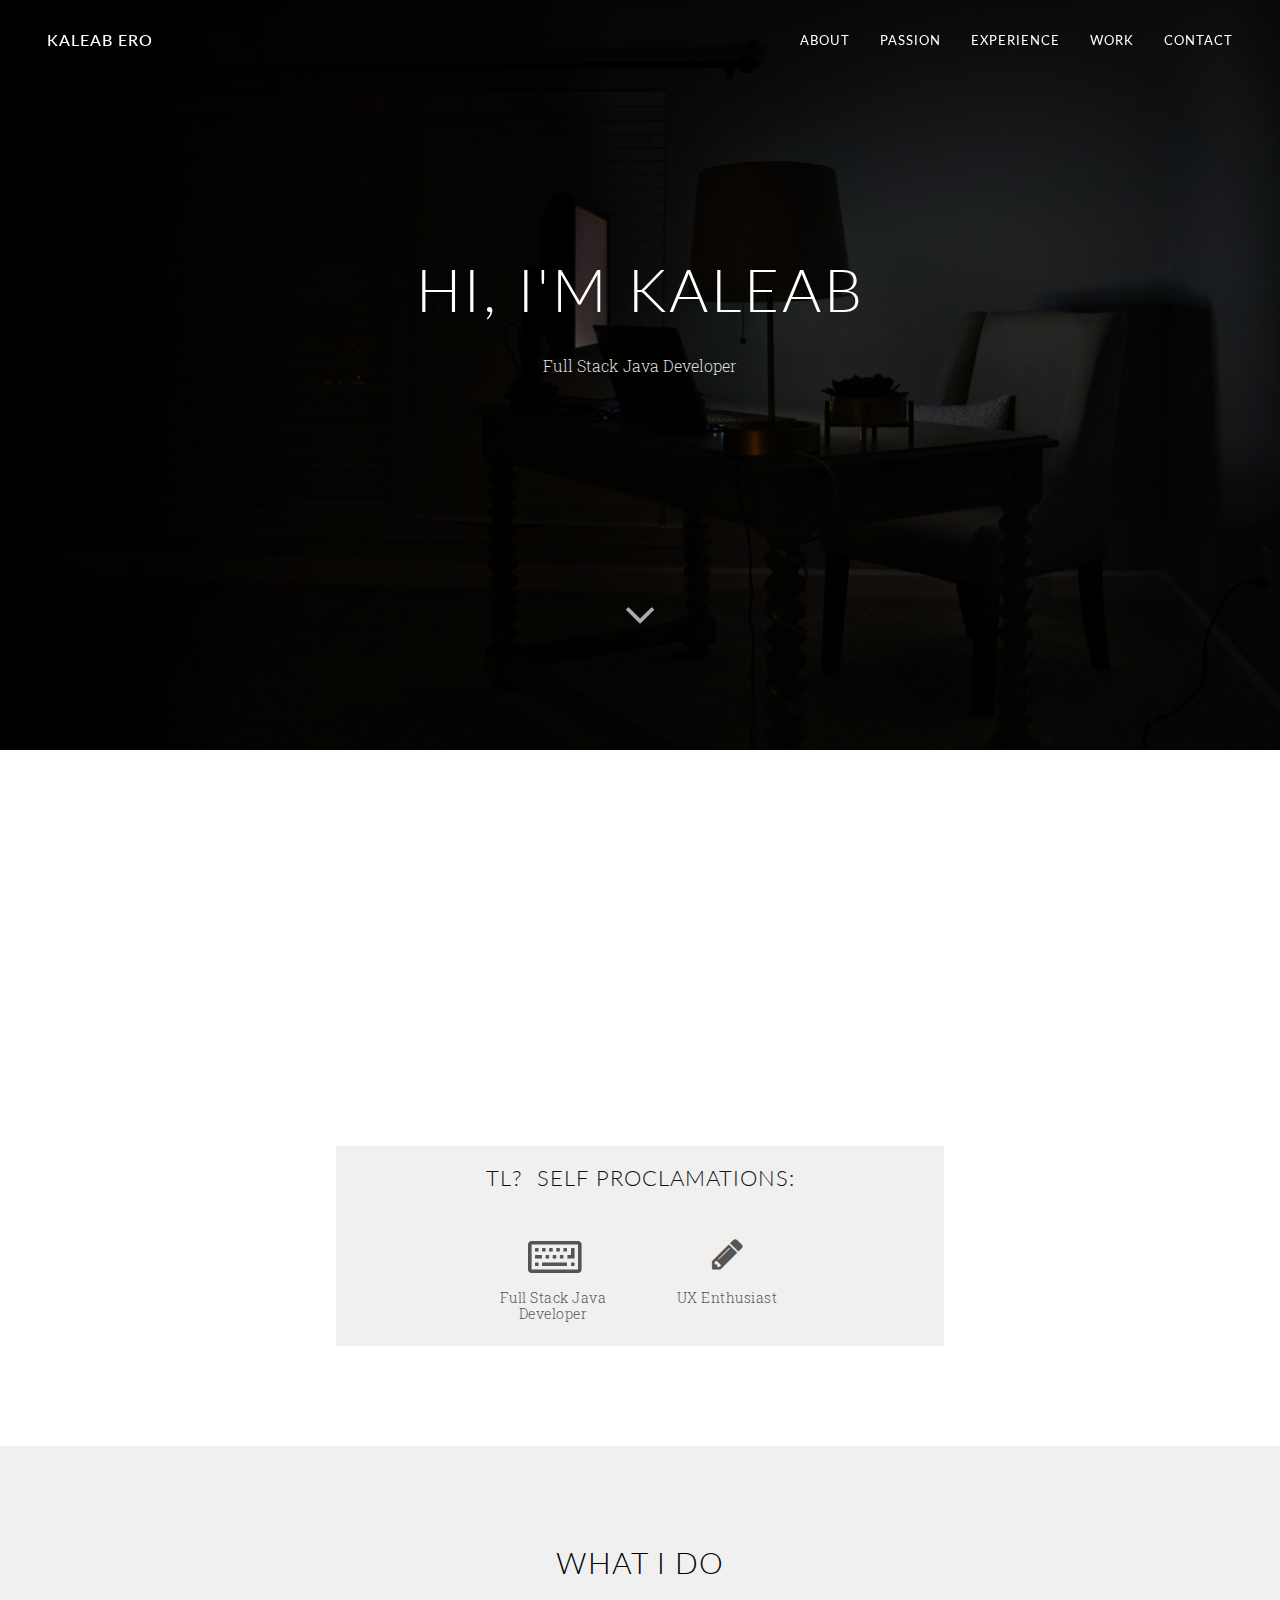
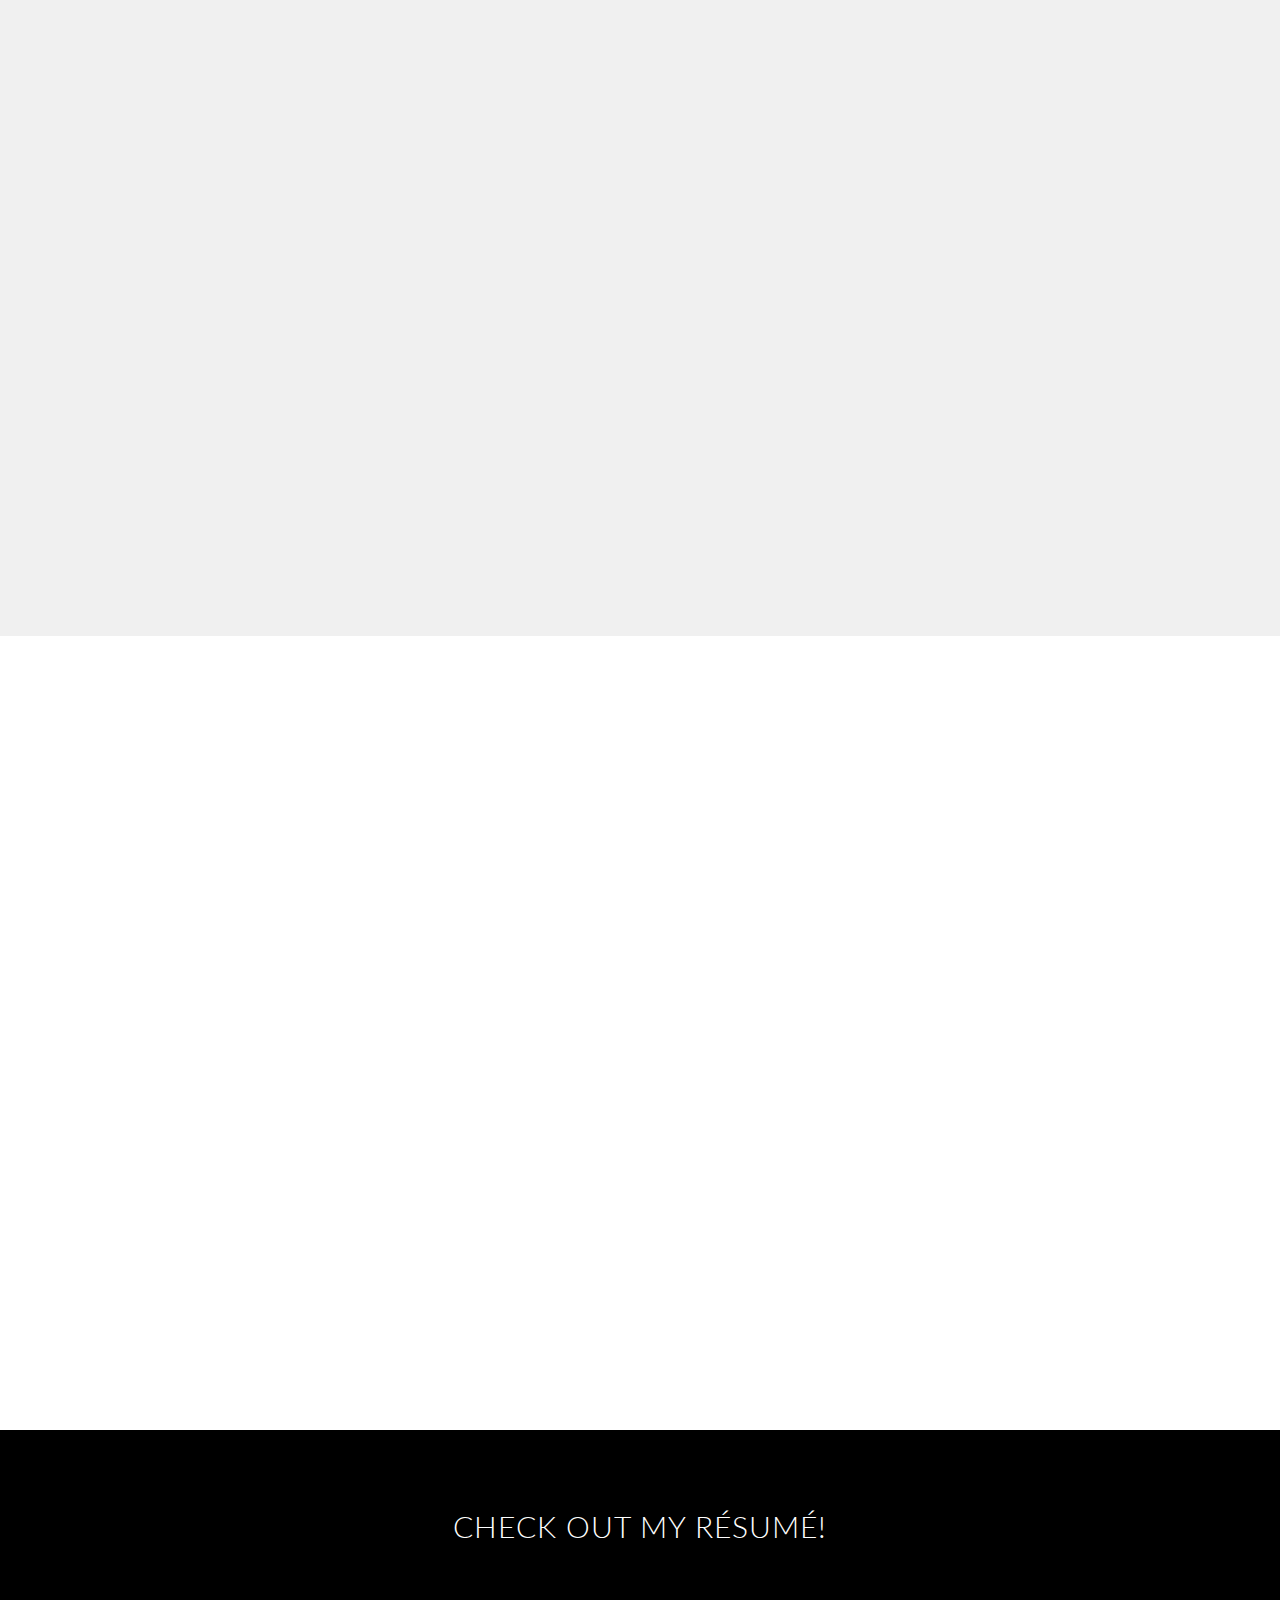
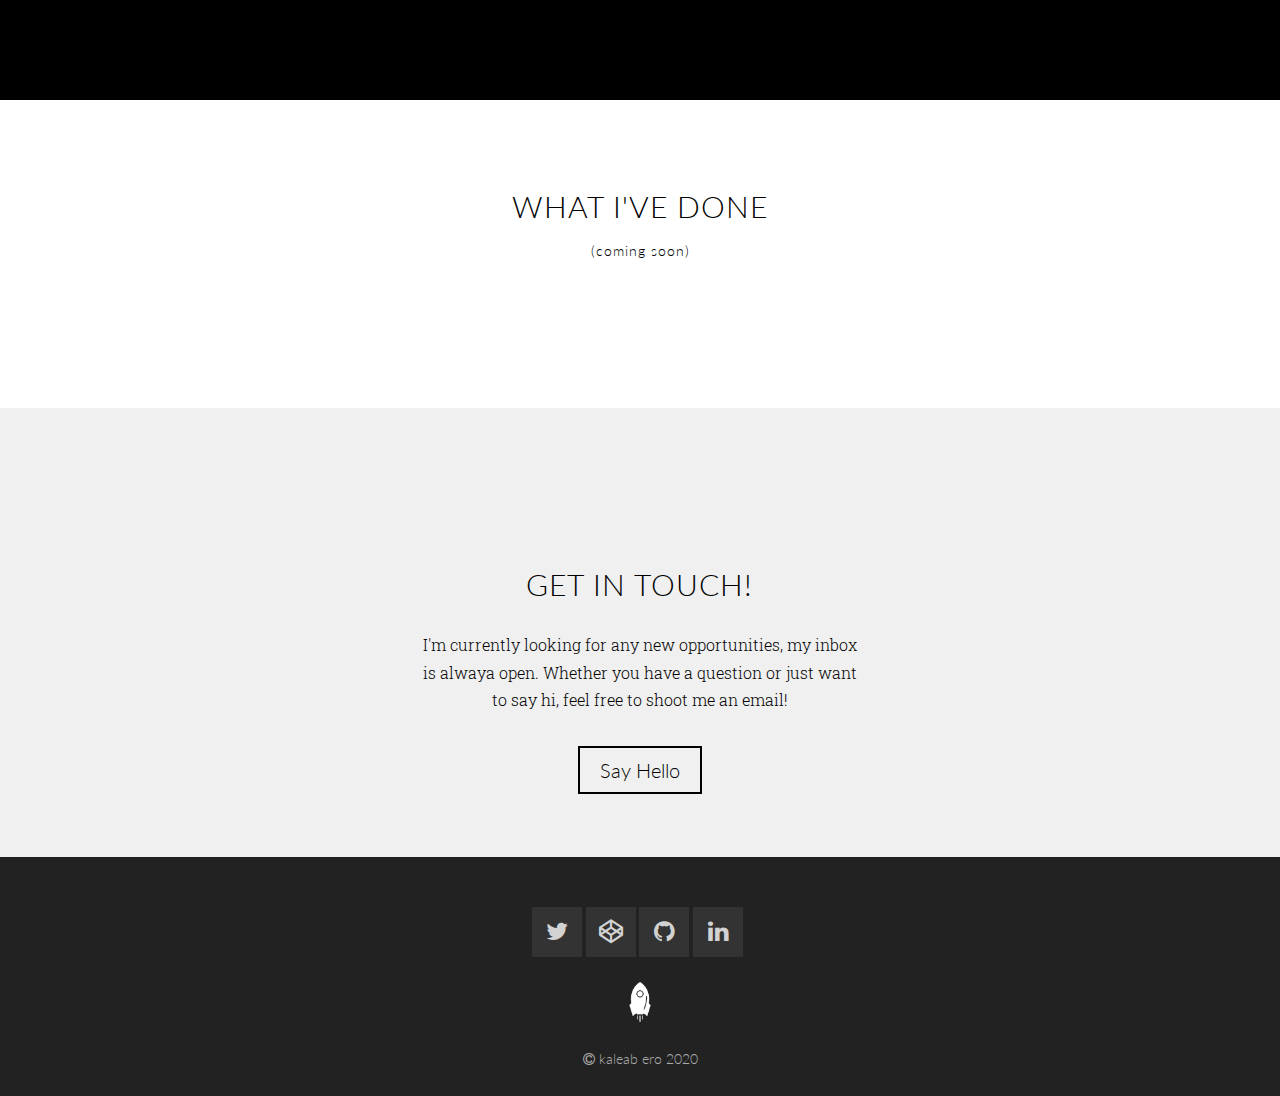
==== commit 676b212c: "change my title" ====
--- a/index.html
+++ b/index.html
@@ -62,7 +62,7 @@
                 <div class="intro-content">
                     <h1 class="animated fadeInDown delay-05s">Hi, I'm kaleab</strong>
                     </h1>
-                    <p class="subtitle animated fadeInUp delay-05s">Java Back-End Developer</p>
+                    <p class="subtitle animated fadeInUp delay-05s">Full Stack Java Developer</p>
                     <a class="fa fa-angle-down page-scroll" href="#about"></a>
                 </div>
             </div>
